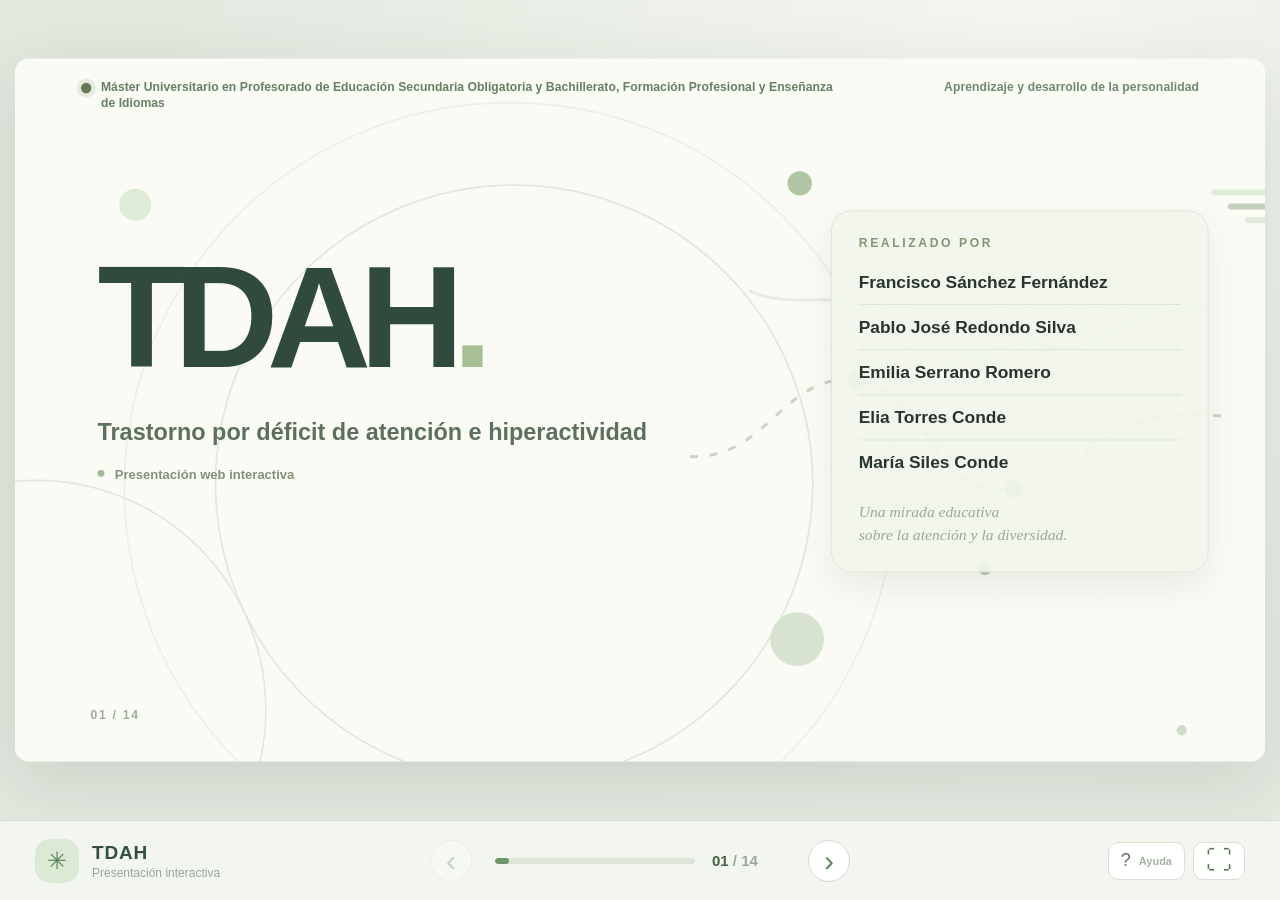
==== index.html @ 7e25ad24 "Add files via upload" ====
<!DOCTYPE html>
<html lang="es">
<head>
  <meta charset="UTF-8">
  <meta name="viewport" content="width=device-width,initial-scale=1">
  <meta name="theme-color" content="#eef1e6">
  <title>TDAH · Presentación interactiva</title>
  <link rel="stylesheet" href="style.css">
  <script defer src="script.js"></script>
  <script defer src="cerebro/brain_model_data.js"></script>
  <script defer src="cerebro/brain_texture_data.js"></script>
  <script defer src="cerebro/brain3d.js"></script>
</head>
<body>
  <main id="viewport" aria-label="Presentación interactiva sobre el TDAH">
    <div id="stage" class="stage">
      <div class="stage-grain" aria-hidden="true"></div>
      <div class="stage-topbar" aria-hidden="true">
        <span class="topbar-brand"><span class="brand-pulse" aria-hidden="true"></span><span>Máster Universitario en Profesorado de Educación Secundaria Obligatoria y Bachillerato, Formación Profesional y Enseñanza de Idiomas</span></span>
        <span class="topbar-right">Aprendizaje y desarrollo de la personalidad</span>
      </div>

      <!-- 01 — PORTADA -->
      <section class="slide cover is-active" data-title="Portada" aria-label="Diapositiva 1: portada">
        <div class="cover-design" aria-hidden="true">
          <div class="orbit orbit-a"></div><div class="orbit orbit-b"></div><div class="orbit orbit-c"></div>
          <div class="orb o1"></div><div class="orb o2"></div><div class="orb o3"></div><div class="orb o4"></div>
          <svg class="neural-path" viewBox="0 0 600 490" fill="none" xmlns="http://www.w3.org/2000/svg"><path d="M26 290C107 293 121 202 197 213C278 226 267 334 356 323C435 313 427 235 568 249" stroke="#99AA8C" stroke-width="3" stroke-dasharray="8 12"/><path d="M86 121C140 147 187 107 232 161C291 232 337 159 391 177C435 191 442 147 546 137" stroke="#D3DCCB" stroke-width="3"/><circle cx="196" cy="213" r="9" fill="#799768"/><circle cx="355" cy="323" r="9" fill="#799768"/><circle cx="390" cy="177" r="7" fill="#C4D7B5"/></svg>
        </div>
        <div class="cover-left">
          
          <div class="cover-heading"><h1>TDAH<span class="title-dot">.</span></h1></div>
          <p class="cover-lede">Trastorno por déficit de atención e hiperactividad</p>
          <span class="cover-mini-note"><span class="mini-dot"></span> Presentación web interactiva</span>
        </div>
        <aside class="author-pane">
          <p class="micro-title">REALIZADO POR</p>
          <ul class="author-list">
            <li>Francisco Sánchez Fernández</li>
            <li>Pablo José Redondo Silva</li>
            <li>Emilia Serrano Romero</li>
            <li>Elia Torres Conde</li>
            <li>María Siles Conde</li>
          </ul>
          <div class="cover-note">Una mirada educativa<br>sobre la atención y la diversidad.</div>
        </aside>
        <span class="slide-ordinal">01 / 14</span>
      </section>

      <!-- 02 — ÍNDICE -->
      <section class="slide" data-title="Índice de contenidos" aria-label="Diapositiva 2: índice">
        <div class="page-heading compact"><h2>Índice de <span class="serif-accent">contenidos</span></h2><p>Cuatro bloques del trabajo</p></div>
        <div class="agenda-list" aria-label="Índice interactivo">
          <button type="button" class="agenda-row agenda-link" data-goto-slide="3" aria-label="Ir a Definición del problema">
            <span class="agenda-no">01</span><span class="agenda-main">Definición del problema.</span><span class="agenda-mark">↗</span>
          </button>
          <button type="button" class="agenda-row agenda-link" data-goto-slide="6" aria-label="Ir a Características de los alumnos y alumnas">
            <span class="agenda-no">02</span><span class="agenda-main">Características de los alumnos/as.</span><span class="agenda-mark">↗</span>
          </button>
          <div class="agenda-row agenda-link long" role="link" tabindex="0" data-goto-slide="9" aria-label="Ir a Respuesta educativa">
            <span class="agenda-no">03</span>
            <span class="agenda-main">Respuesta educativa:
              <span class="agenda-sub-list">
                <button type="button" class="agenda-sub-link" data-goto-slide="10">3.1. Estrategias de tratamiento</button>
                <button type="button" class="agenda-sub-link" data-goto-slide="11">3.2. Principios psicopedagógicos para atender a la diversidad del alumnado</button>
              </span>
            </span><span class="agenda-mark">↗</span>
          </div>
          <button type="button" class="agenda-row agenda-link" data-goto-slide="13" aria-label="Ir a Conclusiones">
            <span class="agenda-no">04</span><span class="agenda-main">Conclusiones.</span><span class="agenda-mark">↗</span>
          </button>
        </div>
      </section>

      <!-- 03 — SECCIÓN CONCEPTO -->
      <section class="slide section-break" data-title="01 · Concepto" aria-label="Diapositiva 3: concepto">
        <div class="section-line" aria-hidden="true"></div>
        <div class="section-index">01<span>.</span></div>
        <div class="section-block"><span class="eyebrow">PRIMER BLOQUE</span><p class="section-script">Concepto:</p><h2>Definición del<br>problema</h2></div>
        <div class="section-side-word">COMPRENDER</div>
      </section>

      <!-- 04 — DEFINICIÓN -->
      <section class="slide slide-definition" data-title="¿Qué es el TDAH?" aria-label="Diapositiva 4: definición">
        <div class="eyebrow">01 / DEFINICIÓN DEL PROBLEMA</div>
        <div class="page-heading"><h2>¿Qué es el <span class="serif-accent">TDAH?</span></h2></div>
        <div class="definition-layout">
          <div class="definition-left">
            <div class="paper-card intro-card blur-target">
              <p>Es el <strong>trastorno por déficit de atención e hiperactividad.</strong> Es un trastorno del neurodesarrollo el cual posee un fuerte componente genético que interactúan con factores ambientales y neurológicos.</p>
            </div>
            <h3 class="mini-header">El TDAH afecta a diferentes dominios cognitivos como:</h3>
            <div class="domain-grid blur-target">
              <div><span class="domain-symbol">◎</span><span>Atención</span></div>
              <div><span class="domain-symbol">♡</span><span>Regulación de las emociones</span></div>
              <div><span class="domain-symbol">↯</span><span>Control de los impulsos</span></div>
              <div><span class="domain-symbol">⊞</span><span>Funciones ejecutivas</span></div>
            </div>
          </div>
          <div class="brain-panel brain-panel--3d">
            <div class="panel-title">TDAH Y EL CEREBRO <span class="panel-sup">MODELO ANATÓMICO · 3D</span></div>
            <div class="brain3d-view" id="brain3d-view" aria-label="Cerebro tridimensional interactivo. Arrastra para girar y utiliza la rueda para acercar.">
              <canvas id="brain3d-canvas" width="600" height="340" aria-label="Representación anatómica tridimensional de un cerebro humano"></canvas>
              <img id="brain3d-fallback" src="assets/slide4_img1.png" alt="Ilustración cerebral del documento original" hidden>
              <div class="brain3d-orbit-label" aria-hidden="true"><span class="orbit-marker"></span> VISTA 3D</div>
              <div class="brain3d-top-help" aria-hidden="true">↔ Girar &nbsp; · &nbsp; ⊕ Zoom</div>
              <div class="brain3d-controls">
                <button id="brain3d-spin" title="Pausar o activar el giro automático" aria-pressed="true" type="button">Ⅱ <span>PAUSAR GIRO</span></button>
                <button id="brain3d-reset" title="Volver a la vista inicial" type="button">↺ <span>CENTRAR</span></button>
              </div>
            </div>
            <div class="brain3d-info" id="brain3d-info" aria-live="polite"><span>Modelo anatómico aportado; los resaltados y redes son ilustraciones didácticas, no datos diagnósticos.</span></div>
            <div class="brain-facts brain3d-facts blur-target" role="group" aria-label="Conceptos del PDF sobre el cerebro y el TDAH">
              <button type="button" data-brain-focus="dopamina" aria-pressed="false">
                <div class="brain-fact-head"><b>01</b><i>↗</i></div>
                <span class="brain-fact-label">Menos niveles de dopamina</span>
              </button>
              <button type="button" data-brain-focus="prefrontal" aria-pressed="false">
                <div class="brain-fact-head"><b>02</b><i>↗</i></div>
                <span class="brain-fact-label">Corteza prefrontal poco desarrollada</span>
              </button>
              <button type="button" data-brain-focus="conectividad" aria-pressed="false">
                <div class="brain-fact-head"><b>03</b><i>↗</i></div>
                <span class="brain-fact-label">Baja conectividad de redes neuronales</span>
              </button>
            </div>
            
          </div>
        </div>
      </section>

      <!-- 05 — ADOLESCENCIA -->
      <section class="slide" data-title="TDAH en la adolescencia" aria-label="Diapositiva 5: adolescencia">
        <div class="eyebrow">01 / DEFINICIÓN DEL PROBLEMA</div>
        <div class="page-heading"><h2>TDAH en la <span class="serif-accent">adolescencia</span></h2></div>
        <div class="adolescence-layout">
          <div class="youth-illustration paper-card">
            <img src="assets/slide5_img1.png" alt="Ilustración del alumnado del PDF original">
            <div class="image-accent">UNA REALIDAD PRESENTE EN EL AULA</div>
          </div>
          <div class="stat-area blur-target">
            <div class="stat-row">
              <div class="stat-value">1<span>/</span>20</div>
              <p>Se estima que en Europa <strong>1 de cada 20 niños o adolescentes en edad escolar</strong> está afectado por este trastorno.</p>
            </div>
            <div class="stat-row"><div class="stat-value smaller">2–12<span>%</span></div><p>A nivel mundial se estima que su prevalencia se encuentra <strong>entre el 2% y el 12% de la población pediátrica</strong></p></div>
            <div class="stat-row"><div class="stat-value">+6<span>%</span></div><p>En España este porcentaje <strong>supera el 6% de TDAH en jóvenes.</strong></p></div>
            <div class="adolescence-bottom">
              <div class="small-paper"><strong>50%</strong><p>El 50% de personas diagnosticadas siguen pareciento altos niveles de sintomatologia en las tapas tempranas de la adultez</p></div>
              <div class="small-paper"><strong>Con la edad</strong><p>En muchos casos los sintomas disminuyen con la edad</p><p class="bold-note">Dificultades asociadas al trastorno para el resto de la vida.</p></div>
            </div>
          </div>
        </div>
      </section>

      <!-- 06 — SECCIÓN CARACTERÍSTICAS -->
      <section class="slide section-break" data-title="02 · Características" aria-label="Diapositiva 6: características del alumnado">
        <div class="section-line" aria-hidden="true"></div>
        <div class="section-index">02<span>.</span></div>
        <div class="section-block"><span class="eyebrow">SEGUNDO BLOQUE</span><p class="section-script">Comprender al alumnado:</p><h2>Características de los<br>alumnos/as</h2></div>
        <div class="section-side-word">OBSERVAR</div>
      </section>

      
      <!-- 07 — CARACTERÍSTICAS INTERACTIVAS: introducción y subtipos -->
      <section class="slide slide-characteristics-dynamic" id="slide-caracteristicas" data-title="Características" aria-label="Diapositiva 7: características del TDAH">
        <div class="eyebrow">02 / CARACTERÍSTICAS DE LOS ALUMNOS/AS</div>
        <div class="page-heading char-heading">
          <h2><span class="serif-accent">Características</span></h2>
          <aside class="char-reference-badge" aria-label="Cita y referencia bibliográfica">
            <span class="char-badge-hole" aria-hidden="true"></span>
            <div class="char-badge-content">
              <p class="char-badge-quote">«El alumnado con TDAH presenta diferentes características según el subtipo predominante.»</p>
              <div class="char-badge-footer">
                <span class="char-badge-citation">“El TDAH en la escuela” - Leonor Fernández Fernández(2021)</span>
                <a class="char-badge-study-link" href="https://books.google.com.ec/books?id=D1BIEAAAQBAJ&printsec=frontcover#v=onepage&q&f=false" target="_blank" rel="noopener noreferrer" >Consultar libro <span aria-hidden="true">↗</span></a>
              </div>
            </div>
          </aside>
        </div>
        <div class="char-stage-layout">
          <article class="char-intro paper-card">
            <h3 class="char-intro-title"><span class="char-intro-square" aria-hidden="true"></span>Introducción</h3>
            <div class="char-intro-points blur-target">
              <p><strong>• Manifestación variable</strong></p>
              <p><strong>• Síntomas principales:</strong></p>
              <p class="char-subline">1. Déficit de atención.</p>
              <p class="char-subline">2. Hiperactividad</p>
              <p class="char-subline">3. Impulsividad</p>
              <p><strong>• Predominio de síntomas</strong></p>
              <p><strong>• Subtipos:</strong></p>
              <p class="char-subline">1. Inatento</p>
              <p class="char-subline">2. Hiperactivo</p>
              <p class="char-subline">3. Impulsivo</p>
              <p><strong>• Características no excluyentes</strong></p>
            </div>
            <div class="char-button-group" role="group" aria-label="Seleccionar características predominantes">
              <button type="button" class="char-subtype-btn" data-char-panel="0" aria-pressed="false">INATENCIÓN <span>↗</span></button>
              <button type="button" class="char-subtype-btn" data-char-panel="1" aria-pressed="false">HIPERACTIVIDAD <span>↗</span></button>
              <button type="button" class="char-subtype-btn" data-char-panel="2" aria-pressed="false">IMPULSIVIDAD <span>↗</span></button>
            </div>
          </article>
          <div class="char-display paper-card" aria-live="polite">
            <figure class="char-main-picture" id="char-main-picture">
              <img src="[data-uri]" alt="Ilustración del niño sosteniendo una maraña de líneas" />
            </figure>
            <article class="char-topic-panel" data-char-content="0" hidden>
              <header class="char-topic-title"><h3>INATENCIÓN</h3><img src="[data-uri]" alt="Ilustración que acompaña a la inatención"></header>
              <ul class="char-info-list blur-target">
                <li>Dificultad para atender a los detalles de las tareas escolares y cotidianas.</li>
                <li>Errores por descuido.</li>
                <li>Dificultad para mantener la atención, especialmente en tareas monótonas o que requieren esfuerzo mental.</li>
                <li>Parecen no escuchar.</li>
                <li>Descuidados y olvidadizos</li>
                <li>Dificultad para atender a varios estímulos.</li>
              </ul>
            </article>
            <article class="char-topic-panel" data-char-content="1" hidden>
              <header class="char-topic-title"><h3>HIPERACTIVIDAD</h3></header>
              <ul class="char-info-list blur-target">
                <li>Excesiva actividad motórica.</li>
                <li>Excesiva actividad verbal.</li>
                <li>Expresión emocional de mayor intensidad.</li>
              </ul>
              <figure class="char-topic-visual">
                <img src="./assets/hiperactividad.png">
               </figure>
            </article>
            <article class="char-topic-panel" data-char-content="2" hidden>
              <header class="char-topic-title"><h3>IMPULSIVIDAD</h3></header>
              <ul class="char-info-list blur-target">
                <li>Dificultad para controlar e inhibir conductas.</li>
                <li>Dificultad en la regulación emocional.</li>
              </ul>
              <figure class="char-topic-visual">
                <img src="./assets/impulsividad.PNG" alt="Ilustración de la impulsividad">
              </figure>
            </article>
          </div>
        </div>

      </section>

      <!-- 08 — LÍNEA TEMPORAL DEL DOCUMENTO ACTUALIZADO -->
      <section class="slide slide-characteristics-timeline" data-title="Características · línea temporal" aria-label="Diapositiva 8: línea temporal de las características">
        <div class="eyebrow">02 / CARACTERÍSTICAS DE LOS ALUMNOS/AS</div>
        <div class="page-heading char-heading"><h2><span class="serif-accent">Características</span></h2></div>
        <div class="char-timeline-art" aria-label="Línea temporal con impulsividad de los 3-4 años, hiperactividad a partir de los 3 y déficit de atención alrededor de los 5-7">
          <div class="char-time-line" aria-hidden="true"></div>
          <div class="char-time-items">
            <article class="char-time-item">
              <div class="char-time-age"><span>3-4</span></div>
              <span class="char-time-dot" aria-hidden="true"></span>
              <div class="char-time-caption"><h3>IMPULSIVIDAD</h3><p>Se manifiesta entre los 3-4 años. Mejora con el tiempo.</p></div>
            </article>
            <article class="char-time-item">
              <div class="char-time-age"><span>3+</span></div>
              <span class="char-time-dot" aria-hidden="true"></span>
              <div class="char-time-caption"><h3>HIPERACTIVIDAD</h3><p>Puede identificarse a partir de los 3 años. Se atenúa con el tiempo.</p></div>
            </article>
            <article class="char-time-item">
              <div class="char-time-age"><span>5-7</span></div>
              <span class="char-time-dot" aria-hidden="true"></span>
              <div class="char-time-caption"><h3>DÉFICIT DE ATENCIÓN</h3><p>Aparece entorno a los 5-7 años. En la etapa escolar su repercusión es mayor.</p></div>
            </article>
          </div>
        </div>
        <img class="char-time-silhouettes" src="[data-uri]" alt="Ilustración original de siluetas que representan diferentes edades" />
      </section>

      <!-- 10 — SECCIÓN RESPUESTA EDUCATIVA -->
      <section class="slide section-break" data-title="03 · Respuesta educativa" aria-label="Diapositiva 10: respuesta educativa">
        <div class="section-line" aria-hidden="true"></div>
        <div class="section-index">03<span>.</span></div>
        <div class="section-block"><span class="eyebrow">TERCER BLOQUE</span><p class="section-script">Del conocimiento a la práctica:</p><h2>Respuesta<br>educativa</h2></div>
        <div class="section-side-word">ACOMPAÑAR</div>
      </section>

      <!-- 11 — ESTRATEGIAS -->
      <section class="slide" data-title="Estrategias de tratamiento" aria-label="Diapositiva 11: estrategias de tratamiento">
        <div class="eyebrow">03 / RESPUESTA EDUCATIVA</div>
        <div class="page-heading"><h2>Estrategias de <span class="serif-accent">tratamiento</span></h2></div>
        <div class="strategies-grid" id="strategies-grid">
          <button class="strategy-card" data-strategy="0"><img src="assets/slide11_img1.png" alt="Ilustración original de cerebro y signo de interrogación"><strong>Dificultad para memorizar o recordar</strong><span class="strategy-bottom">↗</span></button>
          <button class="strategy-card" data-strategy="1"><img src="assets/slide11_img4.png" alt="Ilustración original de cerebro junto a una libreta"><strong>Errores en la lectura o escritura</strong><span class="strategy-bottom">↗</span></button>
          <button class="strategy-card" data-strategy="2"><span class="strategy-clock-shell" aria-label="Reloj en tiempo real">
              <svg class="strategy-clock" viewBox="0 0 120 120" aria-hidden="true">
                <circle class="strategy-clock-face" cx="60" cy="60" r="51" />
                <circle cx="60" cy="60" r="40" fill="none" stroke="#d4e1cf" stroke-width="1" />
                <g class="strategy-clock-ticks" stroke="#718e6a" stroke-width="2.4" stroke-linecap="round">
                  <path d="M60 13V20 M60 100V107 M13 60H20 M100 60H107" />
                </g>
                <line x1="60" y1="60" x2="60" y2="35" stroke="#395641" stroke-width="5" stroke-linecap="round" />
                <line x1="60" y1="60" x2="86" y2="60" stroke="#395641" stroke-width="4" stroke-linecap="round" />
                <line class="strategy-clock-second" x1="60" y1="60" x2="60" y2="22" stroke="#b16e45" stroke-width="2.5" stroke-linecap="round" />
                <circle cx="60" cy="60" r="5" fill="#537452" />
              </svg>
              <span class="strategy-clock-digital" id="strategy-clock-display" aria-live="off">01:00</span>
              <span class="strategy-clock-extend" id="strategy-clock-extend" role="button" tabindex="0" aria-label="Añadir treinta segundos al reloj">+30 s</span>
            </span><strong>Requerimiento de más tiempo que el resto</strong><span class="strategy-bottom">↗</span></button>
          <button class="strategy-card special" data-strategy="3"><img src="assets/slide11_img2.png" alt="Ilustración original sobre distracciones"><strong>Distracción a causa de estímulos externos</strong></button>
          <button class="strategy-card" data-strategy="4"><img src="assets/slide11_img3.png" alt="Ilustración original de cerebro ante una diana"><strong>Focalización de la atención durante un periodo prolongado</strong><span class="strategy-bottom">↗</span></button>
          <button class="strategy-card" data-strategy="5"><img src="assets/slide11_img6.png" alt="Ilustración original de bandera roja"><strong>Conductas inadecuadas</strong><span class="strategy-bottom">↗</span></button>
        </div>
      </section>

      <!-- 12 — PRINCIPIOS PSICOPEDAGÓGICOS -->
      <section class="slide slide-principios" id="slide-principios" data-title="Principios psicopedagógicos" aria-label="Diapositiva 12: principios psicopedagógicos">
        
        <!-- Barra superior: eyebrow + botón de estudio científico -->
        <div class="pp-header-bar">
          <div class="eyebrow">03 / RESPUESTA EDUCATIVA</div>
          <button class="pp-study-btn" id="pp-study-btn" type="button" aria-haspopup="dialog" title="Consultar estudio científico en Ciencia Latina (2026)">
            <span class="pp-study-icon">📖</span>
            <span>Consultar estudio</span>
          </button>
        </div>

        <!-- Encabezado de la diapositiva -->
        <div class="page-heading pp-heading">
          <h2>Principios <span class="serif-accent">psicopedagógicos</span></h2>
          
        </div>

        <!-- Layout dinámico: Selector | Panel interactivo central | Fotografía -->
        <div class="pp-layout is-mode-0" id="pp-layout">

          <!-- 1. SELECTOR VERTICAL (COLUMNA IZQUIERDA) -->
          <nav class="pp-selector" aria-label="Menú de principios psicopedagógicos">
            <button class="pp-nav-btn is-active" data-pp="0" aria-pressed="true" type="button">
              <div class="pp-nav-num-wrap">
                <span class="pp-nav-num">01</span>
              </div>
              <span class="pp-nav-label">Enfoque<br>constructivista</span>
              <span class="pp-nav-arr">›</span>
            </button>
            <button class="pp-nav-btn" data-pp="1" aria-pressed="false" type="button">
              <div class="pp-nav-num-wrap">
                <span class="pp-nav-num">02</span>
              </div>
              <span class="pp-nav-label">Gamificación<br>y lo lúdico</span>
              <span class="pp-nav-arr">›</span>
            </button>
            <button class="pp-nav-btn" data-pp="2" aria-pressed="false" type="button">
              <div class="pp-nav-num-wrap">
                <span class="pp-nav-num">03</span>
              </div>
              <span class="pp-nav-label">Apoyos<br>visuales</span>
              <span class="pp-nav-arr">›</span>
            </button>
            <button class="pp-nav-btn" data-pp="3" aria-pressed="false" type="button">
              <div class="pp-nav-num-wrap">
                <span class="pp-nav-num">04</span>
              </div>
              <span class="pp-nav-label">Tríada<br>inclusiva</span>
              <span class="pp-nav-arr">›</span>
            </button>
          </nav>

          <!-- 2. ZONA CENTRAL: ANIMACIÓN E INTERACTIVIDAD -->
          <div class="pp-anim-zone">

            <!-- Panel 0 — Enfoque constructivista: SOLO LAS 2 IMÁGENES DIRECTAS -->
            <div class="pp-panel is-active" id="pp-panel-0" aria-label="Comparativa directa: escucha pasiva vs proyectos y maquetas">
              <div class="pp-panel-title">
                <span>1. El paso a un Enfoque Constructivista</span>
              </div>
              <div class="pp-two-images-grid">
                <!-- Imagen 1: Escucha pasiva -->
                <div class="pp-compare-card warning">
                  <div class="pp-compare-img-wrap">
                    <img src="assets/slide12_pasiva.jpg" alt="Alumnado en aula tradicional con escucha pasiva frente a la pizarra">
                  </div>
                  <div class="pp-compare-caption warning">
                    <div class="pp-compare-title">❌ 1. Escucha pasiva (Aula tradicional)</div>
                    <div class="pp-compare-desc">Alumnado desconectado, sobrecarga de memoria de trabajo y fatiga ejecutiva sin manipulación.</div>
                  </div>
                </div>
                <!-- Imagen 2: Proyectos y maquetas -->
                <div class="pp-compare-card success">
                  <div class="pp-compare-img-wrap">
                    <img src="assets/slide12_constructivista.jpg" alt="Alumnado en aula constructivista construyendo proyectos y maquetas activas">
                  </div>
                  <div class="pp-compare-caption success">
                    <div class="pp-compare-title">✨ 2. Proyectos y maquetas (Aula constructivista)</div>
                    <div class="pp-compare-desc">Aprendizaje activo mediante maquetas tangibles: 100% de foco sostenido y canalización motora positiva.</div>
                  </div>
                </div>
              </div>
            </div><!-- /pp-panel-0 -->

            <!-- Panel 1 — Gamificación y lo lúdico (solo lo del medio) -->
            <div class="pp-panel" id="pp-panel-1" aria-label="Demostración de gamificación educativa">
              <div class="pp-panel-title">
                <span>2. La Gamificación y lo Lúdico como Motor</span>
            
              </div>
              <div class="pp-anim-stage pp-game-stage-clean" id="pp-game-stage">
                <div class="pp-game-ui">
                  <div class="pp-game-mission">
                    <span class="pp-game-badge">MISIÓN EDUCATIVA</span>
                    <span class="pp-game-mission-text">Desafío cooperativo de autorregulación y foco</span>
                  </div>
                  <div class="pp-game-retos">
                    <div class="pp-reto" id="reto-0">
                      <span class="pp-reto-icon" id="reto-icon-0">○</span>
                      <span class="pp-reto-label"><span>📖</span> Lectura activa por parejas</span>
                      <span class="pp-reto-xp">+20 XP</span>
                    </div>
                    <div class="pp-reto" id="reto-1">
                      <span class="pp-reto-icon" id="reto-icon-1">○</span>
                      <span class="pp-reto-label"><span>💬</span> Debate y contrastación en equipo</span>
                      <span class="pp-reto-xp">+30 XP</span>
                    </div>
                    <div class="pp-reto" id="reto-2">
                      <span class="pp-reto-icon" id="reto-icon-2">○</span>
                      <span class="pp-reto-label"><span>💡</span> Resolución creativa del caso</span>
                      <span class="pp-reto-xp">+50 XP</span>
                    </div>
                  </div>
                  <div class="pp-game-progress-wrap">
                    <div class="pp-game-progress-label">
                      <span>Nivel alcanzado: <b id="pp-game-level">1</b></span>
                      <span id="pp-game-xp-label">0 / 100 XP</span>
                    </div>
                    <div class="pp-game-bar-track">
                      <div class="pp-game-bar-fill" id="pp-game-bar" style="width:0%"></div>
                    </div>
                  </div>
                  <div class="pp-game-reward" id="pp-game-reward" style="display:none">
                    <span>🏆</span> <span id="pp-reward-text">¡Reto completado!</span>
                  </div>
                </div>
              </div>
              <div class="pp-panel-controls">
                <button class="pp-ctrl-btn" id="btn-game-advance" type="button">▶ Superar reto</button>
                <button class="pp-ctrl-btn secondary" id="btn-game-reset" type="button">↺ Reiniciar misión</button>
              </div>
            </div><!-- /pp-panel-1 -->

            <!-- Panel 2 — Apoyos visuales (solo lo del medio, sin botón de ver original) -->
            <div class="pp-panel" id="pp-panel-2" aria-label="Transformación de instrucción extensa en pasos visuales">
              <div class="pp-panel-title">
                <span>3. Implantación de Apoyos Visuales</span>
              
              </div>
              <div class="pp-anim-stage pp-visual-stage-clean" id="pp-visual-stage">
                <div class="pp-visual-ui" id="pp-visual-ui">
                  <!-- Estado original: texto denso -->
                  <div class="pp-visual-before" id="pp-vis-before">
                    <div class="pp-visual-badge warning">⚠️ Antes · Instrucción en bloque no estructurada</div>
                    <div class="pp-vis-text-box">
                      <p class="pp-vis-text">«Lee con calma todo el enunciado de la actividad, identifica y subraya las ideas principales y los datos relevantes, luego resuelve la tarea redactando tus conclusiones con claridad y finalmente revisa el resultado antes de entregarlo.»</p>
                      <div class="pp-vis-footnote">Para el alumnado con TDAH, esta instrucción en bloque satura la memoria de trabajo y provoca desorientación y abandono.</div>
                    </div>
                  </div>
                  <!-- Estado transformado: pasos visuales -->
                  <div class="pp-visual-after" id="pp-vis-after" style="display:none">
                    <div class="pp-visual-badge success">✨ Después · Secuenciación estructurada con pictogramas</div>
                    <div class="pp-vis-steps">
                      <div class="pp-vis-step">
                        <span class="pp-vis-num">01</span>
                        <span class="pp-vis-step-icon">📖</span>
                        <div class="pp-vis-step-body">
                          <span class="pp-vis-step-title">Leer la actividad</span>
                          <span class="pp-vis-step-sub">Lectura guiada del enunciado</span>
                        </div>
                      </div>
                      <div class="pp-vis-step">
                        <span class="pp-vis-num">02</span>
                        <span class="pp-vis-step-icon">🖍️</span>
                        <div class="pp-vis-step-body">
                          <span class="pp-vis-step-title">Identificar ideas principales</span>
                          <span class="pp-vis-step-sub">Subrayado y selección de datos clave</span>
                        </div>
                      </div>
                      <div class="pp-vis-step">
                        <span class="pp-vis-num">03</span>
                        <span class="pp-vis-step-icon">🧩</span>
                        <div class="pp-vis-step-body">
                          <span class="pp-vis-step-title">Resolver la tarea</span>
                          <span class="pp-vis-step-sub">Desarrollo práctico paso a paso</span>
                        </div>
                      </div>
                      <div class="pp-vis-step">
                        <span class="pp-vis-num">04</span>
                        <span class="pp-vis-step-icon">🔍</span>
                        <div class="pp-vis-step-body">
                          <span class="pp-vis-step-title">Revisar el resultado</span>
                          <span class="pp-vis-step-sub">Autocomprobación final y entrega</span>
                        </div>
                      </div>
                    </div>
                  </div>
                </div>
              </div>
              <div class="pp-panel-controls">
                <button class="pp-ctrl-btn" id="btn-vis-toggle" type="button">↔ Transformar a visual</button>
              </div>
            </div><!-- /pp-panel-2 -->

            <!-- Panel 3 — Tríada inclusiva (solo la animación, sin botones) -->
            <div class="pp-panel" id="pp-panel-3" aria-label="Diagrama interactivo de la tríada inclusiva">
              <div class="pp-panel-title">
                <span>4. La «Tríada» Inclusiva — Enfoque Sistémico</span>
              
              </div>
              <div class="pp-anim-stage pp-triad-stage-clean" id="pp-triad-stage">
                <svg id="pp-triad-svg" viewBox="0 0 460 304" xmlns="http://www.w3.org/2000/svg" role="img" aria-label="Triángulo sistémico entre Alumnado, Familia y Centro">
                  <!-- Líneas animadas de sinergia continua -->
                  <line id="tri-line-ab" x1="230" y1="52" x2="95" y2="205" stroke="#6a9b6e" stroke-width="3" stroke-dasharray="8 6"/>
                  <line id="tri-line-bc" x1="95" y1="205" x2="365" y2="205" stroke="#6a9b6e" stroke-width="3" stroke-dasharray="8 6"/>
                  <line id="tri-line-ca" x1="365" y1="205" x2="230" y2="52" stroke="#6a9b6e" stroke-width="3" stroke-dasharray="8 6"/>

                  <!-- Núcleo central de coordinación -->
                  <circle cx="230" cy="154" r="26" fill="#eaf4e6" stroke="#7aa876" stroke-width="2.5"/>
                  <text x="230" y="162" text-anchor="middle" font-size="22">💚</text>
                  <text x="230" y="192" text-anchor="middle" font-size="13" font-weight="900" fill="#2d4e35">SINERGIA SISTÉMICA</text>

                  <!-- Nodo 0: Alumnado -->
                  <g id="tri-node-0" class="tri-node active" data-triad="0">
                    <circle cx="230" cy="52" r="40" fill="#c8e0bc" stroke="#2d4e35" stroke-width="3.5"/>
                    <text x="230" y="64" text-anchor="middle" font-size="36">🧑‍🎓</text>
                    <rect x="155" y="98" width="150" height="26" rx="7" fill="#ffffff" stroke="#9bbd90" stroke-width="1.8"/>
                    <text x="230" y="116" text-anchor="middle" font-size="13.5" font-weight="900" fill="#2d4e35">ALUMNADO</text>
                  </g>

                  <!-- Nodo 1: Familia -->
                  <g id="tri-node-1" class="tri-node" data-triad="1">
                    <circle cx="95" cy="205" r="40" fill="#ddecd6" stroke="#7aa876" stroke-width="2.5"/>
                    <text x="95" y="217" text-anchor="middle" font-size="36">👨‍👩‍👧</text>
                    <rect x="35" y="252" width="120" height="26" rx="7" fill="#ffffff" stroke="#9bbd90" stroke-width="1.8"/>
                    <text x="95" y="270" text-anchor="middle" font-size="13.5" font-weight="900" fill="#2d4e35">FAMILIA</text>
                  </g>

                  <!-- Nodo 2: Centro -->
                  <g id="tri-node-2" class="tri-node" data-triad="2">
                    <circle cx="365" cy="205" r="40" fill="#ddecd6" stroke="#7aa876" stroke-width="2.5"/>
                    <text x="365" y="217" text-anchor="middle" font-size="36">🏫</text>
                    <rect x="280" y="252" width="170" height="26" rx="7" fill="#ffffff" stroke="#9bbd90" stroke-width="1.8"/>
                    <text x="365" y="270" text-anchor="middle" font-size="13.5" font-weight="900" fill="#2d4e35">CENTRO EDUCATIVO</text>
                  </g>
                </svg>
              </div>
            </div><!-- /pp-panel-3 -->

          </div><!-- /pp-anim-zone -->

          <!-- 3. ZONA DERECHA: FOTOGRAFÍA (PARA 02, 03, 04) -->
          <div class="pp-photo-zone" id="pp-photo-zone">
            <div class="pp-photo-card">
              <!-- Foto 02: Gamificación (Juegos de mesa educativos) -->
              <div class="pp-photo-wrap" id="photo-wrap-1">
                <img src="assets/slide12_gamificacion.jpg" alt="Alumnado participando en dinámicas lúdicas y juegos de mesa educativos">
              </div>
              <!-- Foto 03: Apoyos visuales (Guías visuales y pictogramas en el pupitre) -->
              <div class="pp-photo-wrap" id="photo-wrap-2">
                <img src="assets/slide12_apoyos_visuales.jpg" alt="Alumnado utilizando organizadores visuales y pictogramas en su pupitre">
              </div>
              <!-- Foto 04: tríada educativa, una sola imagen sin duplicados -->
              <div class="pp-photo-wrap pp-photo-contain" id="photo-wrap-3">
                <img class="pp-photo-fg" src="assets/slide12_triada.jpg" alt="Reunión de coordinación entre el profesorado y la familia">
              </div>
            </div>
          </div>

        </div><!-- /pp-layout -->

        <!-- 4. MODAL: REFERENCIA AL ESTUDIO CIENTÍFICO (CIENCIA LATINA 2026) -->
        <div class="pp-modal-overlay" id="pp-modal" role="dialog" aria-modal="true" aria-labelledby="pp-modal-title" hidden>
          <div class="pp-modal-box">
            <button class="pp-modal-close" id="pp-modal-close" aria-label="Cerrar ventana modal" type="button">×</button>
            <div class="pp-modal-inner">
              <div class="pp-modal-cover">
                <img src="assets/ciencia_latina_cover.png" alt="Portada de Ciencia Latina Revista Científica Multidisciplinar, Volumen 10 Número 1 (2026)">
              </div>
              <div class="pp-modal-info">
                <div class="pp-modal-eyebrow">REFERENCIA BIBLIOGRÁFICA CIENTÍFICA</div>
                <h2 class="pp-modal-title" id="pp-modal-title">Estrategias Pedagógicas Inclusivas en Estudiantes con TDAH</h2>
                <div class="pp-modal-authors">
                  <div class="pp-modal-author"><span class="pp-author-dot"></span>Fabiola Alexandra Ordóñez Montero</div>
                  <div class="pp-modal-author"><span class="pp-author-dot"></span>Katherine Del Cisne Ayala Camacho</div>
                  <div class="pp-modal-affil">Universidad Nacional de Loja</div>
                </div>
                <div class="pp-modal-meta">
                  <div class="pp-modal-meta-row"><span class="pp-meta-label">Revista</span><span>Ciencia Latina Revista Científica Multidisciplinar</span></div>
                  <div class="pp-modal-meta-row"><span class="pp-meta-label">Publicación</span><span>Volumen 10 · Número 1 (2026)</span></div>
                  <div class="pp-modal-meta-row"><span class="pp-meta-label">Páginas</span><span>2509–2523</span></div>
                  <div class="pp-modal-meta-row"><span class="pp-meta-label">Sección</span><span>Ciencias de la Educación</span></div>
                </div>
                <div class="pp-modal-doi">
                  <span class="pp-meta-label">DOI</span>
                  <code>https://doi.org/10.37811/cl_rcm.v10i1.22405</code>
                </div>
                <a class="pp-modal-doi-btn" href="https://doi.org/10.37811/cl_rcm.v10i1.22405" target="_blank" rel="noopener noreferrer">
                  <span>Acceder al artículo (DOI)</span> <span class="pp-btn-arrow">↗</span>
                </a>
                <p class="pp-modal-disclaimer">Las estrategias recogidas en esta diapositiva se fundamentan en los resultados y metodología del estudio referenciado. No se atribuyen al artículo conclusiones no reflejadas en su texto original.</p>
              </div>
            </div>
          </div>
        </div>

      </section>

      <!-- 13 — SECCIÓN CONCLUSIONES -->
      <section class="slide section-break" data-title="04 · Conclusiones" aria-label="Diapositiva 13: conclusiones">
        <div class="section-line" aria-hidden="true"></div>
        <div class="section-index">04<span>.</span></div>
        <div class="section-block"><span class="eyebrow">CUARTO BLOQUE</span><p class="section-script">Para terminar:</p><h2>Conclusiones</h2></div>
        <div class="section-side-word">REFLEXIONAR</div>
      </section>

      <!-- 14 — CONCLUSIONES -->
      <section class="slide" data-title="Conclusiones" aria-label="Diapositiva 14: conclusiones">
        <div class="eyebrow">04 / CONCLUSIONES</div>
        <div class="page-heading"><h2><span class="serif-accent">Conclusiones</span></h2><p>Tres ideas esenciales</p></div>
        <div class="conclusions-grid blur-target">
          <article class="conclusion-card"><div class="conclusion-visual"><svg viewBox="0 0 260 150" role="img" aria-label="Diversidad de estudiantes y atención a cada necesidad">
  <circle cx="130" cy="72" r="62" fill="#edf3e7" />
  <path d="M60 126 Q60 105 85 102 L106 102 Q126 108 126 126" fill="#aac7a5"/>
  <path d="M137 126 Q137 102 160 100 L178 100 Q198 105 201 126" fill="#a8b8ce"/>
  <circle cx="96" cy="78" r="20" fill="#ddac8b"/><circle cx="169" cy="75" r="20" fill="#ce9879"/>
  <path d="M78 76 Q78 49 96 51 Q116 52 115 77 Q104 69 95 63 Q88 73 78 76" fill="#514e44"/>
  <path d="M150 68 Q150 47 169 48 Q192 47 189 77 L182 70 L173 58 L161 68Z" fill="#74614e"/>
  <circle cx="52" cy="48" r="18" fill="#e5eedc" stroke="#7fa06e" stroke-width="2"/>
  <path d="M46 48h12m-6-6v12" stroke="#668856" stroke-width="3" stroke-linecap="round"/>
  <circle cx="213" cy="39" r="14" fill="#f7efe4" stroke="#d2b488" stroke-width="2"/>
  <path d="M208 39l4 4 8-9" stroke="#a47e4c" stroke-width="2.5" fill="none" stroke-linecap="round"/>
</svg></div><h3>Atención individualizada</h3><p>Cada alumno con TDAH tiene necesidades diferentes.</p></article>
          <article class="conclusion-card"><div class="conclusion-visual"><svg viewBox="0 0 260 150" role="img" aria-label="Dos personas dialogando y un corazón">
  <ellipse cx="131" cy="126" rx="96" ry="15" fill="#e9efe4"/>
  <path d="M62 122 Q65 95 92 96 Q118 96 121 123" fill="#8fab9b"/><path d="M139 123 Q141 95 171 95 Q197 96 202 123" fill="#b7c6a9"/>
  <circle cx="91" cy="72" r="23" fill="#dbac8f"/><circle cx="171" cy="70" r="23" fill="#d6ab8c"/>
  <path d="M69 68 Q67 42 92 44 Q117 43 113 74 Q98 58 83 60Z" fill="#62524b"/>
  <path d="M150 68 Q145 43 170 44 Q195 43 195 71 Q187 58 173 55Z" fill="#725e46"/>
  <path d="M111 34 C111 22 124 17 131 29 C140 17 153 22 153 34 C153 45 131 60 131 60 C131 60 111 45 111 34Z" fill="#d98c8c"/>
  <path d="M112 78 Q130 89 150 78" fill="none" stroke="#6a8c6e" stroke-width="3" stroke-dasharray="4 5"/>
</svg></div><h3>Comprensión y empatía</h3><p>No confundir sus dificultades con desinterés o mala conducta.</p></article>
          <article class="conclusion-card"><div class="conclusion-visual"><svg viewBox="0 0 260 150" role="img" aria-label="Familia, centro educativo y profesorado trabajando en red">
  <path d="M130 32 L65 112 L200 112Z" fill="none" stroke="#a2bb99" stroke-width="5" stroke-linejoin="round"/>
  <circle cx="130" cy="32" r="25" fill="#e5f1df" stroke="#7a9e77" stroke-width="2"/>
  <path d="M118 40v-15l12-9 12 9v15 M123 40v-11h14v11" stroke="#507456" stroke-width="2.4" fill="none" stroke-linejoin="round"/>
  <circle cx="65" cy="112" r="25" fill="#f2eadf" stroke="#c0a47d" stroke-width="2"/>
  <circle cx="59" cy="105" r="5" fill="#8c735e"/><circle cx="73" cy="105" r="5" fill="#8c735e"/>
  <path d="M48 119q3-13 11-11m0 0q9-2 13 11m0 0q4-10 13-10" stroke="#8c735e" stroke-width="2" fill="none"/>
  <circle cx="200" cy="112" r="25" fill="#e7edf6" stroke="#91a5bb" stroke-width="2"/>
  <path d="M186 103l14-8 14 8-14 8Z M191 110v11h18v-11" stroke="#5a778e" stroke-width="2.3" fill="none" stroke-linejoin="round"/>
  <circle cx="130" cy="86" r="10" fill="#8da981"/>
</svg></div><h3>Trabajo coordinado</h3><p>Colaboración entre docentes, orientación y familias.</p></article>
        </div>
        <div class="conclusion-end"><span class="tiny-star">✳</span><span>EDUCAR DESDE LA COMPRENSIÓN</span><span class="tiny-star">✳</span></div>
      </section>

      <!-- 15 — AGRADECIMIENTOS -->
      <section class="slide thanks" data-title="Muchas gracias" aria-label="Diapositiva 15: gracias">
        <div class="thanks-ellipse" aria-hidden="true"></div><div class="thanks-dot td1" aria-hidden="true"></div><div class="thanks-dot td2" aria-hidden="true"></div>
        <div class="thanks-inner"><span class="eyebrow">FIN DE LA PRESENTACIÓN</span><p>Muchas</p><h2>GRACIAS<span>.</span></h2><div class="thanks-rule"></div></div>
      </section>

      <div class="slide-corner" aria-hidden="true"><span></span><span></span><span></span></div>
    </div>
  </main>

  <nav class="controls" aria-label="Controles de presentación">
    <div class="control-brand"><span class="control-bubble">✳</span><span><strong>TDAH</strong><small>Presentación interactiva</small></span></div>
    <div class="control-nav">
      <button type="button" id="prev" class="nav-arrow" aria-label="Diapositiva anterior" title="Anterior (←)">‹</button>
      <div class="progress-area"><div class="progress-track"><div id="progress-fill" class="progress-fill"></div></div><span id="slide-count" class="slide-count">01 <span>/ 14</span></span></div>
      <button type="button" id="next" class="nav-arrow" aria-label="Diapositiva siguiente" title="Siguiente (→)">›</button>
    </div>
    <div class="control-actions">
      <button id="help-btn" class="control-small" title="Ayuda (?)" aria-label="Ver atajos de teclado">? <span>Ayuda</span></button>
      <button id="fullscreen-btn" class="control-small expand" title="Pantalla completa (F)" aria-label="Pantalla completa">⛶</button>
    </div>
  </nav>

  <!-- Recursos opcionales del presentador: mosca, desenfoque y sonido. -->
  <div id="fly-layer" class="fly-layer" aria-hidden="true"><img id="fly-gif" src="assets/mosca.gif" alt=""></div>
  <div id="sound-indicator" class="sound-indicator" role="status" aria-live="polite">◉ &nbsp; Distracción auditiva</div>
  <div id="toast" class="toast" role="status" aria-live="polite"></div>

  <div id="overlay" class="overlay" hidden>
    <div class="overlay-backdrop" data-close-overlay></div>
    <div class="overlay-dialog" role="dialog" aria-modal="true" aria-labelledby="overlay-title"><button id="close-overlay" class="overlay-close" aria-label="Cerrar">×</button><div id="overlay-content"></div></div>
  </div>
</body>
</html>
---- style.css ----
:root{--ivory:#fbfbf6;--paper:#fff;--canvas:#e8ece3;--olive:#647957;--forest:#304b3e;--sage:#a8b89c;--muted:#758175;--beige:#f0f1e9;--line:#d8dfd2;--ink:#27352d;--shadow:0 22px 80px rgba(32,51,39,.12)}
*{box-sizing:border-box}html,body{margin:0;width:100%;height:100%;overflow:hidden}body{font-family:'Segoe UI',Arial,Helvetica,sans-serif;background:radial-gradient(circle at 80% 0%,#f4f6ef,#e2e9df 64%);color:var(--ink);-webkit-font-smoothing:antialiased}button{font:inherit}button:focus-visible{outline:3px solid #84a66b;outline-offset:3px}#viewport{height:calc(100vh - 80px);width:100vw;position:relative;overflow:hidden}.stage{position:absolute;top:50%;left:50%;width:1440px;height:810px;transform:translate(-50%,-50%) scale(var(--stage-scale,1));transform-origin:center center;background:var(--ivory);overflow:hidden;border-radius:16px;box-shadow:var(--shadow);isolation:isolate}.stage-grain{position:absolute;inset:0;pointer-events:none;z-index:4;background-image:radial-gradient(#536c5117 .55px,transparent .55px);background-size:10px 10px;opacity:.19}.stage-topbar{position:absolute;top:38px;left:76px;right:76px;display:flex;justify-content:space-between;align-items:center;z-index:40;color:#6d806b;font-size:14px;font-weight:700;letter-spacing:2.2px}.topbar-brand{display:flex;gap:12px;align-items:center}.brand-pulse{height:12px;width:12px;background:var(--olive);border-radius:50%;box-shadow:0 0 0 5px #bac9af55}.muted{opacity:.35}.topbar-right{display:flex;align-items:center;gap:20px;font-size:12px;color:#8e9d8d}.tiny-star{color:#859b73;font-size:24px}.slide{position:absolute;inset:0;z-index:2;padding:116px 86px 70px;opacity:0;visibility:hidden;transform:translateY(35px) scale(.986);transition:opacity .55s cubic-bezier(.2,.7,.3,1),transform .55s cubic-bezier(.2,.7,.3,1),visibility .55s;pointer-events:none}.slide.is-active{opacity:1;visibility:visible;transform:translateY(0) scale(1);pointer-events:auto;z-index:3}.slide:before{content:"";position:absolute;inset:auto -120px -260px auto;width:520px;height:520px;border:2px solid #e5e9de;border-radius:50%;pointer-events:none;z-index:-1}.slide:after{content:"";position:absolute;right:90px;bottom:30px;width:12px;height:12px;border-radius:50%;background:#d0dbca;z-index:-1}.slide-ordinal{position:absolute;bottom:46px;left:87px;font-size:14px;letter-spacing:2px;font-weight:700;color:#9cae98}.slide-corner{position:absolute;top:100px;right:0;width:62px;height:140px;pointer-events:none;display:flex;flex-direction:column;gap:9px;justify-content:center;z-index:1}.slide-corner span{height:7px;background:#dfebd8;border-radius:5px 0 0 5px}.slide-corner span:nth-child(2){width:43px;margin-left:auto;background:#c3d1bd}.slide-corner span:nth-child(3){width:23px;margin-left:auto}.eyebrow{font-size:14px;letter-spacing:2.5px;font-weight:800;color:var(--olive);text-transform:uppercase}.eyebrow-line{width:29px;height:2px;background:var(--olive);display:inline-block;vertical-align:middle;margin-right:10px}.page-heading{display:flex;align-items:baseline;justify-content:space-between;border-bottom:1px solid var(--line);padding-bottom:20px;margin:12px 0 32px}.page-heading h2{font-size:56px;line-height:1.12;font-weight:740;letter-spacing:-2.5px;margin:0;color:#263c30}.page-heading>p{font-size:17px;color:#8c9988;max-width:330px;text-align:right}.serif-accent,.section-script{font-family:Georgia,'Times New Roman',serif;font-weight:400;font-style:italic;color:var(--olive)}.page-heading.compact{margin-bottom:33px}.paper-card{background:var(--paper);border:1px solid var(--line);border-radius:20px;box-shadow:0 15px 38px rgba(51,79,56,.05)}
/* Portada */
.cover{padding:0}.cover:before{display:none}.cover-left{position:absolute;left:108px;top:200px;width:760px;z-index:5}.cover-heading{margin-top:39px;line-height:1}.cover-subtitle{font-family:Georgia,serif;font-size:58px;font-style:italic;color:var(--olive)}.cover h1{font-size:182px;font-weight:850;letter-spacing:-13px;margin:8px 0 0;color:var(--forest);line-height:1}.title-dot{color:#a8bf95}.cover-lede{font-size:27px;font-weight:550;color:#5d705e;margin:34px 0 22px;max-width:640px}.cover-mini-note{display:inline-flex;align-items:center;gap:12px;color:#82917a;font-size:15px;font-weight:650}.mini-dot{width:8px;height:8px;border-radius:50%;background:#a1b995}.author-pane{position:absolute;top:195px;right:82px;width:350px;padding:32px 33px;border-radius:24px;z-index:6;background:#f2f6eced;box-shadow:0 16px 40px #49604b1c;border:1px solid #d9e4d5}.micro-title{font-size:12px;letter-spacing:3px;font-weight:800;color:#809674;margin:0 0 20px}.author-list{list-style:none;padding:0;margin:0}.author-list li{padding:13px 0;border-bottom:1px solid #dbe5d5;font-size:16px;font-weight:600;line-height:1.28}.author-list li:last-child{border-bottom:0}.cover-note{color:#9caa94;font-family:Georgia,serif;font-style:italic;font-size:19px;line-height:1.5;margin-top:25px}.cover-design{position:absolute;inset:0;pointer-events:none}.orbit{position:absolute;border-radius:50%;border:2px solid #e0e9da}.orbit-a{width:690px;height:690px;left:230px;top:145px}.orbit-b{width:890px;height:890px;left:125px;top:50px;border-color:#ecf1e6}.orbit-c{width:530px;height:530px;left:-240px;top:485px}.neural-path{position:absolute;right:12px;top:130px;width:680px;opacity:.48;animation:drift 8s ease-in-out infinite alternate}.orb{position:absolute;border-radius:50%;background:#afc5a5;animation:float 6s ease-in-out infinite alternate}.o1{width:28px;height:28px;top:130px;left:890px}.o2{width:62px;height:62px;top:638px;left:870px;background:#d7e2d1}.o3{width:15px;height:15px;top:580px;left:1110px}.o4{width:37px;height:37px;top:150px;left:120px;background:#e0ead8}.cover .slide-ordinal{z-index:7}
/* Agenda */
.agenda-list{display:flex;flex-direction:column;gap:10px;max-width:1240px}.agenda-row{background:#fff;border:1px solid #dce5d8;border-radius:19px;display:grid;grid-template-columns:110px 1fr 44px;align-items:center;padding:21px 32px;min-height:100px;transition:transform .25s,background .25s}.agenda-row:hover{transform:translateX(10px);background:#f5f8f1}.agenda-row.long{min-height:178px}.agenda-no{font-size:29px;letter-spacing:-1px;font-weight:760;color:#8ca47d}.agenda-main{font-size:26px;font-weight:650}.agenda-main small{display:block;font-size:18px;font-weight:430;color:#70816c;line-height:1.7;margin-top:8px}.agenda-mark{font-size:29px;color:#a3b79a}.round-sticker{position:absolute;bottom:18px;right:64px;width:57px;height:57px;border-radius:50%;display:grid;place-items:center;background:#c9d9bf;color:var(--forest);font-size:27px}
/* Section breaks */
.section-break{display:flex;align-items:center;padding:145px 130px;background:linear-gradient(110deg,#fafbf5 55%,#f0f3e9)}.section-break:before{width:820px;height:820px;right:-480px;bottom:-430px;border:65px solid #e2e9db}.section-index{font-size:216px;line-height:1;letter-spacing:-15px;font-weight:780;color:#b3c6a7;flex-shrink:0;margin-right:95px}.section-index span{color:#63805b}.section-line{width:129px;height:3px;background:#aabd9b;position:absolute;top:380px;left:0}.section-block{position:relative;z-index:2;max-width:800px}.section-script{font-size:44px;margin:20px 0 8px}.section-block h2{font-size:79px;line-height:1.13;letter-spacing:-3.5px;margin:0;color:var(--forest)}.section-side-word{position:absolute;right:36px;top:380px;bottom:auto;writing-mode:vertical-rl;transform:rotate(180deg);letter-spacing:5px;color:#b1bdae;font-size:17px;font-weight:800}
/* Definition */
.definition-layout{display:grid;grid-template-columns:1.2fr .88fr;gap:32px;height:526px}.definition-left{display:flex;flex-direction:column;gap:24px}.intro-card{padding:29px 33px;background:#f3f7ef}.intro-card p{font-size:22px;line-height:1.46;margin:0;color:#425849}.intro-card strong{color:#243d30}.mini-header{font-size:22px;line-height:1.4;margin:0;color:#43594a}.domain-grid{display:grid;grid-template-columns:1fr 1fr;gap:14px}.domain-grid>div{background:#fff;border:1px solid #e2e8df;border-radius:14px;min-height:90px;display:flex;align-items:center;gap:16px;padding:19px;font-size:18px;font-weight:650;color:#435847}.domain-symbol{height:42px;width:42px;display:grid;place-items:center;border-radius:12px;background:#e5efdd;color:#647d56;font-size:25px;flex-shrink:0}.brain-panel{background:#dae5d3;border-radius:24px;padding:20px 30px 22px;display:flex;align-items:center;flex-direction:column;position:relative}.panel-title{letter-spacing:2px;font-size:14px;font-weight:850;color:#455d49;align-self:stretch}.panel-sup{float:right;font-size:18px}.brain-image{width:100%;height:265px;object-fit:contain;mix-blend-mode:multiply;margin:8px auto 4px}.brain-facts{width:100%;display:grid;gap:8px}.brain-facts span{padding:11px 16px;background:#ffffff95;border:1px solid #c4d4bd;border-radius:9px;color:#3e5645;font-size:15.5px;font-weight:620}
/* Adolescence */
.adolescence-layout{display:grid;grid-template-columns:370px 1fr;gap:28px;height:523px}.youth-illustration{display:flex;flex-direction:column;justify-content:center;overflow:hidden;background:#e3eadb}.youth-illustration img{width:100%;height:370px;object-fit:contain;mix-blend-mode:multiply}.image-accent{background:#d0dfc7;color:#54704c;letter-spacing:1.6px;font-weight:820;font-size:11px;text-align:center;padding:24px 10px}.stat-area{display:flex;flex-direction:column;gap:10px}.stat-row{display:grid;grid-template-columns:180px 1fr;align-items:center;gap:23px;background:#fff;border:1px solid #e1e7de;border-radius:15px;padding:13px 25px;min-height:100px}.stat-value{font-weight:820;font-size:62px;letter-spacing:-4px;color:#607c52;line-height:1}.stat-value.smaller{font-size:50px}.stat-value span{font-weight:500;color:#a7bb98}.stat-row p{font-size:16.5px;line-height:1.48;margin:0;color:#4c5d50}.stat-row strong{color:#2d4535}.adolescence-bottom{display:grid;grid-template-columns:1fr 1fr;gap:10px}.small-paper{border-radius:15px;background:#eef3e9;border:1px solid #d4e1ce;padding:16px 21px}.small-paper>strong{display:block;color:#57764e;font-size:21px;margin-bottom:6px}.small-paper p{color:#506050;font-size:15px;line-height:1.35;margin:0}.small-paper .bold-note{margin-top:8px;font-weight:750;color:#354a38}
/* Methods */
.methods-grid{display:grid;grid-template-columns:1fr 1fr;gap:27px}.method-card{min-height:440px;padding:35px 44px;background:#fff;border:1px solid #dbe4d8;border-radius:25px;position:relative;overflow:hidden;transition:transform .3s,box-shadow .3s}.method-card:hover{transform:translateY(-7px);box-shadow:0 16px 42px #4161431a}.method-card:after{content:"";position:absolute;width:230px;height:230px;border-radius:50%;right:-100px;top:-105px;background:#e8eee4}.method-index{letter-spacing:2px;font-size:12px;font-weight:800;color:#7c9276}.method-glyph{display:grid;place-items:center;width:72px;height:72px;background:#e5efdf;color:#68875e;font-size:44px;border-radius:22px;margin:30px 0}.method-card h3{font-size:28px;margin:0 0 18px;color:#324e3e}.method-card p{font-size:18px;line-height:1.56;color:#657664;margin:0;max-width:530px}.source-hint{font-size:13px;letter-spacing:.3px;color:#9caa98;margin:16px 0 0}
/* Timeline */
.timeline-track{height:238px;display:flex;position:relative;justify-content:space-between;align-items:center;padding:10px 15px}.timeline-track:before{content:"";height:3px;background:#c3d2ba;position:absolute;left:82px;right:82px;top:105px}.timeline-node{width:192px;height:190px;display:flex;flex-direction:column;gap:28px;align-items:center;justify-content:flex-start;padding:27px 8px 0;border:0;background:transparent;position:relative;cursor:pointer;font-size:17px;letter-spacing:1.1px;color:#748570;font-weight:760}.timeline-node:before{content:"";position:absolute;top:102px;width:10px;height:10px;border-radius:50%;background:#a3ba99;z-index:2}.timeline-icon{height:74px;width:74px;border-radius:50%;background:#fff;border:2px solid #d3dfcd;color:#72916b;display:grid;place-items:center;font-size:33px;transition:transform .25s,background .25s}.timeline-node.selected .timeline-icon,.timeline-node:hover .timeline-icon{background:#78976c;color:#fff;border-color:#78976c;transform:scale(1.13)}.timeline-node.selected{color:#2c4b39}.timeline-detail{display:grid;grid-template-columns:180px 1fr 70px;align-items:center;min-height:238px;gap:38px;padding:27px 40px;background:#f3f7ef}.timeline-detail-no{font-size:121px;letter-spacing:-9px;color:#bccdb2;font-weight:800}.detail-eyebrow{font-size:12px;color:#829777;letter-spacing:2px;font-weight:830}.timeline-detail h3{margin:5px 0 13px;font-size:32px;color:#2c4838}.timeline-detail p{font-size:18px;line-height:1.62;max-width:740px;margin:0;color:#566c56}.timeline-detail-arrow{align-self:start;font-size:43px;color:#a0b49a}
/* Data */
.data-layout{display:grid;grid-template-columns:.78fr 1.18fr;gap:30px;height:500px}.data-narrative{padding:38px 45px;display:flex;flex-direction:column;justify-content:center;background:#f2f6ee}.data-narrative p{font-size:21px;line-height:1.69;color:#50644f}.data-narrative .source-hint{margin-top:13px}.chart-card{padding:30px 40px 22px;border-radius:24px;border:1px solid #dbe4d7;background:#fff;display:flex;flex-direction:column}.chart-title{color:#526e50;font-size:20px;font-weight:730}.bar-chart{height:355px;position:relative;margin:6px 10px 0 45px;padding:0 34px 21px 50px;display:flex;align-items:flex-end;justify-content:space-around;gap:30px}.axis-labels{position:absolute;top:10px;bottom:25px;left:-34px;display:flex;flex-direction:column;justify-content:space-between;color:#7d8d7b;font-size:14px}.chart-lines{position:absolute;inset:12px 0 39px 25px;display:flex;flex-direction:column;justify-content:space-between;z-index:0}.chart-lines>span{width:100%;border-bottom:1px solid #e8eee3}.bar-group{width:84px;height:100%;display:flex;flex-direction:column;justify-content:flex-end;align-items:center;z-index:1;font-size:15px;font-weight:750;color:#677d61;gap:14px}.bar{width:83px;border-radius:9px 9px 0 0;background:linear-gradient(#8fa781,#526b4b);transform-origin:bottom;animation:grow-up 1.4s ease backwards}.bar1{height:20%}.bar2{height:60%;animation-delay:.15s}.bar3{height:75%;animation-delay:.3s}.bar4{height:60%;animation-delay:.45s}.chart-footnote{font-size:12px;color:#a5aea0;margin:7px 0 0}
/* Strategies */
.strategies-grid{display:grid;grid-template-columns:repeat(3,1fr);grid-template-rows:repeat(2,227px);gap:19px}.strategy-card{position:relative;display:flex;align-items:center;text-align:left;gap:18px;padding:25px 26px;border-radius:20px;border:1px solid #dce6d9;background:#fff;cursor:pointer;transition:background .25s,transform .25s,box-shadow .25s}.strategy-card:hover,.strategy-card.chosen{background:#eaf1e5;transform:translateY(-4px);border-color:#acbea4;box-shadow:0 14px 25px #69835a1c}.strategy-card img{width:120px;height:130px;object-fit:contain;flex-shrink:0}.strategy-card strong{font-size:19px;line-height:1.38;color:#3c543d;font-weight:740;max-width:230px}.strategy-index{position:absolute;top:16px;left:18px;color:#a4b69f;font-size:12px;font-weight:800;letter-spacing:2px}.strategy-bottom{position:absolute;bottom:16px;right:20px;font-size:14px;color:#879e79;font-weight:800;letter-spacing:1px}.strategy-card.special{background:#edf3e6}.strategy-card.special .strategy-bottom{color:#68895d;font-size:12px}.strategy-card.special.chosen{background:#d4e3c8}
/* Principles */
.principles-frame{height:492px;border:1px solid #d8e5d4;border-radius:26px;display:grid;grid-template-columns:1fr 1fr;background:#f2f6ed;overflow:hidden}.principles-drawing{position:relative;background:radial-gradient(circle at 50% 50%,#f3f7f0 0,#e1eadd 70%);overflow:hidden}.p-orbit{position:absolute;top:50%;left:50%;width:330px;height:330px;border:2px solid #b8cbaa;transform:translate(-50%,-50%);border-radius:50%}.p-orbit.p2{height:440px;width:440px;border-color:#cfdeca}.p-orbit.p3{height:230px;width:230px;border-color:#93b28b}.p-center{font-size:150px;color:#769d69;position:absolute;left:50%;top:50%;transform:translate(-50%,-50%);animation:slow-spin 18s linear infinite}.placeholder-content{padding:64px;display:flex;flex-direction:column;justify-content:center}.placeholder-content h3{font-size:76px;letter-spacing:-3px;margin:12px 0;color:#314f3a}.placeholder-rule{height:3px;width:120px;background:#a2ba96;margin:12px 0}.placeholder-content p{font-size:18px;line-height:1.65;color:#889b87;max-width:460px}
/* Conclusions */
.conclusions-grid{display:grid;grid-template-columns:repeat(3,1fr);gap:20px}.conclusion-card{background:#fff;border:1px solid #dce6d8;border-radius:25px;min-height:425px;padding:30px;position:relative;transition:transform .3s}.conclusion-card:hover{transform:translateY(-8px)}.conclusion-no{font-size:15px;letter-spacing:2px;font-weight:800;color:#adbdac}.conclusion-icon{height:79px;width:79px;background:#e9f1e5;border-radius:25px;display:grid;place-items:center;font-size:46px;color:#76936f;margin:45px 0 23px}.conclusion-card h3{font-size:27px;letter-spacing:-.5px;margin:0 0 15px;line-height:1.15;color:#34543f}.conclusion-card p{font-size:20px;line-height:1.55;color:#657969;margin:0}.conclusion-end{margin-top:28px;display:flex;align-items:center;justify-content:center;gap:20px;letter-spacing:3px;color:#809879;font-size:13px;font-weight:850}
/* Thanks */
.thanks{display:grid;place-items:center;background:radial-gradient(ellipse at 60% 55%,#f8fbf2 0%,#eef4e8 80%)}.thanks:before{display:none}.thanks-inner{text-align:center;position:relative;z-index:5}.thanks-inner p{margin:20px 0 0;font-family:Georgia,serif;font-style:italic;font-size:94px;color:#788e6c}.thanks-inner h2{font-size:155px;letter-spacing:-10px;color:#304d3a;margin:-10px 0 0;line-height:1.07}.thanks-inner h2 span{color:#97ad84}.thanks-rule{height:3px;background:#a2b899;width:330px;margin:25px auto 25px}.thanks-small{font-size:14px;letter-spacing:2.8px;color:#8fa186;font-weight:800}.thanks-ellipse{width:760px;height:760px;border:3px solid #d4e3cf;border-radius:50%;position:absolute;transform:rotate(25deg) scaleX(1.6);top:200px}.thanks-dot{position:absolute;border-radius:50%;background:#b0c5a6}.td1{width:37px;height:37px;top:205px;left:270px}.td2{width:66px;height:66px;right:215px;bottom:110px;background:#d2e2cb}
/* Controls */
.controls{height:80px;background:#f5f8f2ee;border-top:1px solid #d5dfd2;display:flex;align-items:center;justify-content:space-between;padding:0 35px;gap:15px}.control-brand{width:290px;display:flex;align-items:center;gap:13px}.control-bubble{width:44px;height:44px;border-radius:15px;background:#dbe9d5;display:grid;place-items:center;color:#5e8458;font-size:24px}.control-brand>span:last-child{display:flex;flex-direction:column;gap:2px}.control-brand strong{color:#334f40;font-size:19px;letter-spacing:.8px}.control-brand small{color:#98a798;font-size:12px}.control-nav{display:flex;align-items:center;gap:23px}.nav-arrow{height:42px;width:42px;border-radius:50%;border:1px solid #d2ddcd;background:white;font-size:30px;line-height:1;color:#638261;cursor:pointer;display:grid;place-items:center}.nav-arrow:hover{background:#dce9d5}.nav-arrow:disabled{opacity:.3;cursor:not-allowed}.progress-area{width:290px;display:flex;align-items:center;gap:17px}.progress-track{height:6px;background:#dce5d8;border-radius:12px;width:200px;overflow:hidden}.progress-fill{height:100%;width:0;background:#71936d;border-radius:12px;transition:width .3s ease}.slide-count{white-space:nowrap;font-size:15px;font-weight:850;color:#446245}.slide-count span{color:#9baa97;font-weight:550}.control-actions{min-width:290px;display:flex;justify-content:flex-end;gap:8px}.control-small{border:1px solid #d6e1d2;background:#fff;border-radius:10px;height:38px;min-width:40px;padding:0 12px;color:#5c7758;display:flex;align-items:center;justify-content:center;gap:8px;font-size:18px;cursor:pointer}.control-small span{font-size:11px;font-weight:850;color:#a4b2a1}.control-small:hover,.control-small.is-on{background:#dcebd5;border-color:#9ebc92}.control-small.expand{font-size:26px}
/* interactions */
.fly-layer{position:fixed;inset:0;z-index:120;pointer-events:none;display:none;overflow:hidden}.fly-layer.active{display:block}.fly-layer img{position:absolute;top:0;left:0;height:min(92vh,840px);width:min(92vh,840px);object-fit:contain;filter:drop-shadow(0 4px 3px #00000035);will-change:transform;transition:transform 1.18s cubic-bezier(.45,.05,.48,.97)}.blur-target{transition:filter .35s ease}.stage.is-blurred .slide.is-active .blur-target{filter:blur(6px)}.sound-indicator{position:fixed;top:26px;left:50%;transform:translate(-50%,-15px);z-index:150;background:#dbe8d4;color:#405f41;border-radius:50px;padding:14px 27px;font-weight:760;box-shadow:0 10px 40px #3d533d2a;opacity:0;pointer-events:none;transition:opacity .25s,transform .25s}.sound-indicator.show{transform:translate(-50%,0);opacity:1}.toast{position:fixed;bottom:100px;left:50%;transform:translate(-50%,16px);border-radius:12px;background:#2f4b3b;color:white;box-shadow:0 12px 30px #273c2c44;padding:12px 20px;font-size:14px;z-index:170;opacity:0;pointer-events:none;transition:opacity .24s,transform .24s}.toast.show{opacity:1;transform:translate(-50%,0)}
/* overlays */
.overlay{position:fixed;inset:0;z-index:200;display:flex;align-items:center;justify-content:center;padding:30px}.overlay[hidden]{display:none}.overlay-backdrop{position:absolute;inset:0;background:#223629b3;backdrop-filter:blur(9px)}.overlay-dialog{position:relative;max-width:min(1050px,95vw);max-height:90vh;overflow:auto;background:#fafbf6;border:1px solid #cad9c6;border-radius:22px;padding:35px 42px;box-shadow:0 28px 100px #0e211949;min-width:560px}.overlay-close{position:absolute;top:16px;right:22px;border:0;background:#e6eee0;border-radius:50%;width:40px;height:40px;color:#375b39;font-size:25px;cursor:pointer;z-index:3}.overlay-dialog h2{font-size:37px;letter-spacing:-1px;margin:2px 0 13px;color:#324f3d}.overlay-dialog p{font-size:17px;line-height:1.58;color:#647966}.overlay-dialog .overlay-eyebrow{font-size:12px;letter-spacing:2px;color:#82987e;font-weight:850}.overlay-help-grid{display:grid;grid-template-columns:1fr 1fr;gap:12px;margin-top:22px}.help-key{display:flex;gap:14px;align-items:center;background:white;border:1px solid #e0e8dc;padding:13px 17px;border-radius:12px}.help-key kbd{min-width:62px;text-align:center;background:#e6efe2;border:1px solid #cfe0c9;border-radius:8px;font:700 16px 'Segoe UI',sans-serif;color:#4d754c;padding:9px}.help-key span{font-size:16px;color:#465a49}.overlay-original{width:min(980px,84vw);height:auto;border:1px solid #d1ddcd;box-shadow:0 15px 28px #203b2a19;border-radius:12px}.overlay-original-controls{display:flex;align-items:center;gap:12px;justify-content:space-between;margin:0 0 20px}.overlay-original-controls a{font-size:15px;font-weight:700;text-decoration:none;color:#476b4a}.overlay-dialog.original-dialog{max-width:1110px}.activity-shell{width:min(780px,80vw)}.activity-original{background:#fff;border:1px solid #dce6d7;border-radius:16px;padding:20px 25px;font-size:21px;line-height:1.8;color:#405644}.activity-steps{display:grid;gap:10px}.activity-step{background:#eff5eb;border:1px solid #d6e6d0;padding:13px 18px;border-radius:12px;color:#3b573b;font-size:18px;font-weight:650}.activity-step b{display:inline-grid;place-items:center;height:32px;width:32px;border-radius:50%;background:#aecaa4;margin-right:16px}.activity-btn{display:inline-flex;justify-content:center;align-items:center;border:0;border-radius:11px;background:#607e57;color:white;font-size:16px;font-weight:750;padding:13px 20px;margin-top:20px;cursor:pointer}.activity-disclaimer{color:#8b9a89!important;font-size:14px!important;margin-top:18px!important}
@keyframes grow-up{0%{transform:scaleY(.02)}to{transform:scaleY(1)}}@keyframes drift{from{transform:translateY(0)}to{transform:translateY(16px)}}@keyframes float{from{transform:translateY(0)}to{transform:translateY(-17px)}}@keyframes slow-spin{to{transform:translate(-50%,-50%) rotate(360deg)}}@media (prefers-reduced-motion:reduce){*,*:before,*:after{animation-duration:.01ms!important;animation-iteration-count:1!important;transition-duration:.01ms!important}}
@media(max-width:1000px){.controls{padding:0 12px}.control-brand{width:200px;min-width:0}.control-brand small{display:none}.control-nav{gap:8px}.progress-area{width:165px;gap:7px}.progress-track{width:105px}.control-actions{min-width:0}.control-small{padding:0 7px}.control-small span{display:none}.control-small.expand{display:none}}
@media(max-width:650px){.control-brand{width:auto}.control-bubble{width:30px;height:30px;border-radius:8px}.control-brand strong{font-size:14px}.controls{gap:4px}.control-nav{gap:4px}.progress-area{width:72px}.progress-track{display:none}.control-actions{gap:4px}.control-small{min-width:29px;height:32px}.nav-arrow{height:32px;width:32px}.overlay-dialog{min-width:0;max-width:98vw;padding:29px 18px}.overlay-help-grid{grid-template-columns:1fr}}

/* Diapositiva 4 · cerebro tridimensional y textos ampliados */
.slide-definition{padding:100px 86px 44px}
.slide-definition .page-heading{margin:10px 0 20px;padding-bottom:15px}
.definition-layout{grid-template-columns:500px 1fr;gap:26px;height:552px;align-items:stretch}
.definition-left{gap:20px;justify-content:flex-start}
.definition-left .intro-card{padding:26px 30px}
.definition-left .intro-card p{font-size:20.5px;line-height:1.48}
.definition-left .mini-header{font-size:20.5px;line-height:1.35}
.definition-left .domain-grid{gap:14px}
.definition-left .domain-grid>div{min-height:88px;padding:18px;font-size:18px}
.brain-panel--3d{padding:16px 22px 14px;background:linear-gradient(150deg,#deebdc 5%,#dce8d8 50%,#e7efdf 100%);gap:9px;overflow:hidden;box-shadow:inset 0 0 0 1px #cbdcc8,0 12px 30px rgba(45,75,50,.07);align-items:stretch;border-radius:24px;height:100%;display:flex;flex-direction:column}
.brain-panel--3d .panel-title{font-size:14.5px;letter-spacing:1.8px;font-weight:850;color:#2d4933;display:flex;justify-content:space-between;align-items:center;position:relative;z-index:3}
.brain-panel--3d .panel-sup{font-size:11px;float:none;letter-spacing:1px;font-weight:800;color:#456e4c;background:#ffffffd4;border:1px solid #bfd3bc;border-radius:18px;padding:5px 12px;white-space:nowrap}
.brain3d-view{position:relative;width:100%;height:325px;border-radius:18px;background:radial-gradient(ellipse at 48% 45%,#fcfff8 0%,#e6efe3 57%,#d2e2d0 100%);overflow:hidden;border:1.5px solid #cbdcca;touch-action:none;cursor:grab;flex-shrink:0;box-shadow:0 4px 16px rgba(45,75,52,.08)}
.brain3d-view:active{cursor:grabbing}
.brain3d-view:before{content:'';position:absolute;left:50%;top:50%;width:460px;height:460px;transform:translate(-50%,-50%);border:1px solid #8cae972b;border-radius:50%;pointer-events:none}
.brain3d-view:after{content:'';position:absolute;left:50%;top:50%;width:300px;height:300px;transform:translate(-50%,-50%);border:1px dashed #7ba38a37;border-radius:50%;pointer-events:none}
#brain3d-canvas{display:block;width:100%;height:100%;position:relative;z-index:1;cursor:grab;outline:none}
#brain3d-canvas:active{cursor:grabbing}
#brain3d-fallback{position:absolute;inset:0;width:100%;height:100%;object-fit:contain;padding:16px}
#brain3d-fallback:not([hidden]){display:block;z-index:2}
.brain3d-orbit-label{position:absolute;top:13px;left:14px;z-index:3;font-size:11.5px;letter-spacing:1.5px;color:#50765b;font-weight:850;display:flex;align-items:center;gap:8px;pointer-events:none}
.orbit-marker{width:8px;height:8px;border-radius:50%;background:#5e9470;box-shadow:0 0 0 4px #9ecc9f55}
.brain3d-top-help{position:absolute;top:12px;right:14px;z-index:3;font-size:11.5px;letter-spacing:.3px;font-weight:700;color:#4c6d56;background:#ffffffc4;border:1px solid #bed2bc;border-radius:8px;padding:4px 10px;pointer-events:none}
.brain3d-controls{position:absolute;bottom:12px;right:14px;z-index:4;display:flex;gap:7px}
.brain3d-controls button{cursor:pointer;border:1px solid #bfd3bc;border-radius:9px;background:#fffffffa;color:#39593f;font-weight:800;font-size:14px;padding:6px 11px;box-shadow:0 3px 10px #3958401a;display:flex;align-items:center;gap:6px;transition:background .2s,transform .2s}
.brain3d-controls button span{font-size:10px;letter-spacing:.8px}
.brain3d-controls button:hover{background:#edf5ea;transform:translateY(-1px)}
.brain3d-info{display:flex;align-items:center;gap:12px;min-height:42px;background:#fffffffa;border-radius:12px;padding:8px 16px;color:#1e3d25;font-size:14px;font-weight:650;line-height:1.38;border:1.5px solid #bcd1ba;box-shadow:0 2px 8px rgba(45,75,50,.05)}
.brain3d-info-symbol{color:#43774b;font-size:21px;flex-shrink:0}
.brain3d-facts{display:grid;grid-template-columns:repeat(3,1fr);gap:10px;flex-shrink:0;width:100%}
.brain3d-facts button{display:flex;flex-direction:column;justify-content:space-between;border:1.5px solid #bcd1ba;background:#fffffffa;border-radius:13px;padding:10px 13px 11px;min-height:76px;text-align:left;cursor:pointer;transition:all .2s cubic-bezier(.2,.8,.3,1);box-shadow:0 3px 8px rgba(40,75,45,.06)}
.brain3d-facts button:hover{background:#ffffff;border-color:#649969;transform:translateY(-2px);box-shadow:0 8px 18px rgba(40,75,45,.14)}
.brain3d-facts button[aria-pressed="true"]{background:#edf7ec;border-color:#43774b;box-shadow:inset 0 0 0 1.5px #43774b,0 6px 16px rgba(35,70,40,.15)}
.brain-fact-head{display:flex;align-items:center;justify-content:space-between;width:100%;margin-bottom:6px}
.brain-fact-head b{font-size:12.5px;letter-spacing:1.2px;font-weight:850;color:#3b6442;background:#e2efe0;padding:2px 8px;border-radius:6px;transition:all .2s}
.brain-fact-head i{font-style:normal;color:#618c67;font-size:15px;font-weight:700;transition:transform .2s}
.brain3d-facts button:hover .brain-fact-head i{transform:translate(2px,-2px);color:#2d5233}
.brain3d-facts button[aria-pressed="true"] .brain-fact-head b{background:#43774b;color:#ffffff}
.brain3d-facts button[aria-pressed="true"] .brain-fact-head i{color:#43774b;transform:translate(2px,-2px)}
.brain-fact-label{font-size:14.5px;font-weight:750;color:#1d3822;line-height:1.32;margin:0;display:flex;align-items:center;min-height:38px}
.brain3d-facts button span{padding:0!important;background:transparent!important;border:0!important;border-radius:0!important;color:inherit!important;font-size:inherit!important;font-weight:inherit!important}
.brain3d-disclaimer{font-size:11.5px;font-weight:600;color:#3f6047;line-height:1.35;text-align:center;margin-top:2px}




/* ======================================================================
   CARACTERÍSTICAS (diapositiva 7) Y LÍNEA TEMPORAL (diapositiva 8)
   ====================================================================== */
.slide-characteristics-dynamic,
.slide-characteristics-timeline { padding: 108px 86px 58px; }
.char-heading { margin: 10px 0 20px; padding-bottom: 15px; }
.char-heading h2 { font-size: 55px; }
.char-heading>p { font-size: 18px; }
.char-stage-layout { display: grid; grid-template-columns: 46% 54%; gap: 18px; height: 516px; }
.char-intro,.char-display { min-width:0; height: 100%; border-radius: 22px; box-shadow: 0 12px 40px rgba(42,70,45,.055); }
.char-intro { display: flex; flex-direction: column; padding: 23px 28px 23px; background: #fff; }
.char-intro-title { margin: 0 0 12px; font-size: 27px; color: #798953; letter-spacing: -.3px; }
.char-intro-points { flex: 1 1 auto; }
.char-intro-points p { margin: 0 0 4px; font-size: 19px; color:#465047; line-height: 1.25; }
.char-intro-points p strong { font-weight: 730; }
.char-intro-points p.char-subline { padding-left: 18px; }
.char-button-group { display:grid; grid-template-columns: repeat(3,minmax(0,1fr)); gap: 7px; margin-top: 10px; }
.char-subtype-btn { height: 52px; padding: 0 11px; background: #f3f7ef; color:#39533b; border:1.5px solid #cddcc8; border-radius:13px; font-size: 15px; font-weight: 820; display:flex; gap:5px; align-items:center; justify-content:space-between; cursor:pointer; transition: .2s ease; white-space:nowrap; }
.char-subtype-btn span { font-size:20px; font-weight:400; }
.char-subtype-btn:hover { background: #e5f0de; border-color: #8eab80; transform: translateY(-2px); }
.char-subtype-btn.is-active { background: #dbeacf; border-color: #6b8b5a; color: #29462e; box-shadow: inset 0 0 0 1px #6b8b5a22; }
.char-display { display: grid; place-items:center; padding: 22px 33px; background: #fff; overflow: hidden; }
.char-main-picture { width:100%;height:100%;margin:0;display:flex;align-items:center;justify-content:center; }
.char-main-picture img { max-width:100%;max-height:100%;height:100%;object-fit:contain; border-radius: 13px; }
.char-main-picture[hidden],.char-topic-panel[hidden] { display:none !important; }
.char-topic-panel { align-self:stretch;justify-self:stretch; animation: charFade .35s ease both; }
@keyframes charFade { from { opacity:0; transform:translateY(8px) } to { opacity:1;transform:translateY(0) } }
.char-topic-title { display:flex; align-items:center; gap:18px; min-height:95px; padding-bottom:8px; border-bottom: 1px solid #e5ebdf; margin-bottom:17px; }
.char-topic-title h3 { font-size: 39px; line-height: 1.07; margin:0; color:#334b41; letter-spacing:-1.35px; }
.char-topic-title img { max-width:95px;max-height:95px; width:auto; height:auto;object-fit:contain; }
.char-info-list { margin:0; padding-left: 27px; display:flex;flex-direction:column;gap:12px; }
.char-info-list li { font-size: 22px; line-height: 1.34; color:#344339; margin:0; }
.char-info-list li::marker { color:#779267; }
.char-citation { position:absolute; right:90px;bottom:35px; font-size: 15px; color:#5c7755; }
.char-quote { position:absolute;left:86px;bottom:33px; max-width:900px; font-size:15px; font-style:italic; color:#71806c; }
.slide-characteristics-timeline .char-heading { margin-bottom:34px; }
.char-timeline-art { position:relative; margin: 64px 90px 0; }
.char-time-line { position:absolute; left:7%;right:7%; top:86px; height:3px; background:#54604c; }
.char-time-line::after { content:'➜';position:absolute;right:-18px;top:-17px;color:#54604c;font-size:30px; }
.char-time-items { position:relative;display:grid;grid-template-columns:repeat(3,minmax(0,1fr));gap:36px; }
.char-time-item { min-width:0;display:flex;flex-direction:column;align-items:center;text-align:center; }
.char-time-age { width:146px;height:146px;border:2px solid #687464;border-radius:50%;background:#fff;display:grid;place-items:center;box-shadow:0 12px 25px #34502b0d; }
.char-time-age span { font-size:56px;font-weight:760;letter-spacing:-2px;color:#29382d; }
.char-time-dot { position:relative;z-index:1;background:#576f4c;width:22px;height:22px;margin: -3px 0 26px;border-radius:50%;border:5px solid #fff;box-sizing:content-box; }
.char-time-caption { border-radius:16px; padding: 2px 12px; max-width:310px; }
.char-time-caption h3 { margin:0 0 10px; font-size:25px;line-height:1.12;color:#41583d; }
.char-time-caption p { margin:0; font-size:21px;line-height:1.3;color:#344039; }
.char-time-silhouettes {
    position: absolute;
    left: 92px;
    bottom: 10px;
    width: 200px;
    max-height: 160px;
    object-fit: contain;
}

/* Diapositiva 7: en hiperactividad e impulsividad, la ilustración
   se muestra grande y centrada DEBAJO de la lista, no junto al título. */
.slide-characteristics-dynamic .char-topic-panel[data-char-content="1"],
.slide-characteristics-dynamic .char-topic-panel[data-char-content="2"] {
  display: flex;
  flex-direction: column;
  align-items: stretch;
  height: 100%;
  min-height: 0;
  padding: 12px 22px 16px;
}
.slide-characteristics-dynamic .char-topic-panel[data-char-content="1"] .char-topic-title,
.slide-characteristics-dynamic .char-topic-panel[data-char-content="2"] .char-topic-title {
  min-height: 0;
  padding-bottom: 15px;
  margin-bottom: 18px;
}
.slide-characteristics-dynamic .char-topic-panel[data-char-content="1"] .char-info-list,
.slide-characteristics-dynamic .char-topic-panel[data-char-content="2"] .char-info-list {
  width: 100%;
  flex: 0 0 auto;
  margin: 0;
}
.slide-characteristics-dynamic .char-topic-visual {
  flex: 1 1 auto;
  min-height: 0;
  margin: 17px 0 0;
  display: flex;
  align-items: center;
  justify-content: center;
  overflow: hidden;
}
.slide-characteristics-dynamic .char-topic-visual img {
  display: block;
  width: 320px;
  height: 250px;
  max-width: 100%;
  max-height: 100%;
  object-fit: contain;
  object-position: center;
}
.slide-characteristics-dynamic .char-topic-panel[data-char-content="2"] .char-topic-visual img {
  width: 340px;
  height: 255px;
}


/* DIAPOSITIVA 7 — corrección de la fuente, imagen y citas, sin alterar los controles */
.slide-characteristics-dynamic .char-stage-layout {
  grid-template-columns: minmax(0, 46%) minmax(0, 54%);
  gap: 18px;
  height: 516px;
}
.slide-characteristics-dynamic .char-intro {
  padding: 23px 26px 20px;
  display: flex;
  flex-direction: column;
}
.slide-characteristics-dynamic .char-intro-points {
  flex: 0 0 auto;
}
.slide-characteristics-dynamic .char-intro-points p {
  font-size: 19px;
  line-height: 1.25;
  margin-bottom: 4px;
}
.slide-characteristics-dynamic .char-support-row {
  display: grid;
  grid-template-columns: minmax(0,1fr) auto;
  align-items: center;
  gap: 12px;
  margin: auto 0 11px;
  padding: 11px 13px;
  border: 1px solid #d7e3ce;
  border-radius: 14px;
  background: #f6f9f3;
}
.slide-characteristics-dynamic .char-source-wrap {
  min-width: 0;
}
.slide-characteristics-dynamic .char-citation {
  position: static;
  display: block;
  font-size: 17px;
  font-weight: 800;
  line-height: 1.15;
  color: #4c6844;
  margin: 0 0 3px;
}
.slide-characteristics-dynamic .char-quote {
  position: static;
  display: block;
  max-width: none;
  margin: 0;
  color: #596956;
  font-size: 15px;
  line-height: 1.25;
  font-style: italic;
}
.slide-characteristics-dynamic .char-study-link {
  display: inline-flex;
  align-items: center;
  gap: 6px;
  justify-content: center;
  padding: 11px 12px;
  border: 1.5px solid #a1b694;
  border-radius: 12px;
  background: #fff;
  color: #37583b;
  font-size: 14px;
  font-weight: 750;
  white-space: nowrap;
  text-decoration: none;
  cursor: pointer;
  transition: background .2s ease, transform .2s ease;
}
.slide-characteristics-dynamic .char-study-link:hover {
  background: #e9f2e5;
  transform: translateY(-1px);
}
.slide-characteristics-dynamic .char-button-group {
  flex: 0 0 auto;
  margin-top: 0;
  gap: 8px;
}
.slide-characteristics-dynamic .char-display {
  display: grid;
  place-items: center;
  padding: 12px;
  background: #fff;
}
.slide-characteristics-dynamic .char-main-picture {
  margin: 0;
  width: 100%;
  height: 100%;
  display: flex;
  justify-content: center;
  align-items: center;
  overflow: hidden;
  border: 0;
  background: #fff;
}
.slide-characteristics-dynamic .char-main-picture img {
  display: block;
  width: auto;
  height: 100%;
  max-width: 100%;
  max-height: 100%;
  object-fit: contain;
  object-position: center;
  border: 0;
  border-radius: 0;
  filter: none;
}

/* Banda bibliográfica compacta, con enlace al lado de la autoría. */
.slide-characteristics-dynamic .char-intro-title { margin-bottom: 9px; }
.slide-characteristics-dynamic .char-intro-points p { font-size: 18.5px; line-height: 1.20; margin-bottom: 2.5px; }
.slide-characteristics-dynamic .char-support-row { display:flex; flex-direction:column; gap:4px; margin:auto 0 9px; padding:8px 12px 9px; }
.slide-characteristics-dynamic .char-source-head {display:flex; align-items:center; justify-content:space-between; gap:8px;}
.slide-characteristics-dynamic .char-citation { margin:0; font-size:17px; }
.slide-characteristics-dynamic .char-quote { font-size:15.5px; line-height:1.17; }
.slide-characteristics-dynamic .char-study-link {padding:7px 11px; min-height:33px; font-size:14px;}

/* Diapositiva 7: la cita permanente se integra en el encabezado, a la derecha.
   Inspirada en la etiqueta oliva aportada por el equipo, dibujada con CSS para
   que el texto y el enlace sigan siendo accesibles y nítidos al proyectar. */
.slide-characteristics-dynamic .char-heading{
  position: relative;
  justify-content: flex-start;
  overflow: visible;
}
.slide-characteristics-dynamic .char-reference-badge{
  position: absolute;
  z-index: 7;
  top: -21px;
  right: 0;
  width: 555px;
  min-height: 116px;
  display: flex;
  align-items: center;
  padding: 13px 17px 12px 71px;
  color: #243124;
  filter: drop-shadow(0 3px 2px rgba(43,64,38,.11));
}
.slide-characteristics-dynamic .char-reference-badge::before,
.slide-characteristics-dynamic .char-reference-badge::after{
  content: '';
  position: absolute;
  pointer-events: none;
  clip-path: polygon(37px 0,100% 0,100% 100%,37px 100%,0 50%);
}
.slide-characteristics-dynamic .char-reference-badge::before{
  inset: 0;
  background: #4e573d;
  z-index: 0;
}
.slide-characteristics-dynamic .char-reference-badge::after{
  inset: 2px;
  background: #c6cba0;
  z-index: 1;
}
.slide-characteristics-dynamic .char-badge-hole{
  position: absolute;
  left: 27px;
  top: 50%;
  transform: translateY(-50%);
  width: 17px;
  height: 17px;
  border: 3px solid #313d2e;
  background: var(--ivory);
  border-radius: 50%;
  z-index: 2;
  box-shadow: 0 0 0 1px rgba(255,255,255,.7);
}
.slide-characteristics-dynamic .char-badge-content{
  min-width: 0;
  width: 100%;
  position: relative;
  z-index: 2;
}
.slide-characteristics-dynamic .char-badge-quote{
  margin: 0 0 7px;
  font-size: 17.5px;
  line-height: 1.17;
  font-weight: 760;
  color: #263323;
}
/* La referencia puede ocupar dos líneas; el botón nunca la empuja fuera de la etiqueta. */
.slide-characteristics-dynamic .char-badge-footer{
  display: grid;
  grid-template-columns: minmax(0, 1fr) auto;
  align-items: center;
  gap: 8px;
}
.slide-characteristics-dynamic .char-badge-citation{
  min-width: 0;
  color: #3c4b33;
  font-size: 13.5px;
  font-weight: 720;
  line-height: 1.2;
  white-space: normal;
  overflow-wrap: anywhere;
}
.slide-characteristics-dynamic .char-badge-study-link{
  display: inline-flex;
  align-items: center;
  justify-content: center;
  flex-shrink: 0;
  gap: 5px;
  padding: 5px 9px;
  min-height: 30px;
  background: #fffef7;
  color: #37553a;
  border: 1.5px solid #687c5d;
  border-radius: 10px;
  font-size: 12.5px;
  font-weight: 780;
  text-decoration: none;
  white-space: nowrap;
  transition: background .2s, transform .2s;
}
.slide-characteristics-dynamic .char-badge-study-link:hover,
.slide-characteristics-dynamic .char-badge-study-link:focus-visible{
  background: #eaf2e0;
  transform: translateY(-1px);
}
/* La zona izquierda recupera espacio para mostrar el texto de mayor tamaño. */
.slide-characteristics-dynamic .char-intro-points p{
  font-size: 20.5px;
  line-height: 1.27;
  margin-bottom: 4.5px;
}
/* Aproxima los botones al último elemento de la lista. */
.slide-characteristics-dynamic .char-button-group{
  margin-top: 10px;
}
/* Ambos bloques numerados empiezan en 1 y quedan visualmente subordinados a sus títulos. */
.slide-characteristics-dynamic .char-intro-points p.char-subline{
  padding-left: 32px;
  font-size: 22px;
  line-height: 1.28;
  margin-bottom: 4px;
}


/* Ajuste de la línea temporal: la línea debe cruzar los puntos, no los círculos de edad. */
.slide-characteristics-timeline .char-timeline-art {
  position: relative;
}

.slide-characteristics-timeline .char-time-line {
  left: 0;
  right: 14px;
  top: 197px;
  height: 4px;
  background: #595959;
  z-index: 0;
}

/* Remate izquierdo y flecha al final de la línea horizontal. */
.slide-characteristics-timeline .char-time-line::before {
  content: "";
  position: absolute;
  left: 0;
  top: -6px;
  width: 4px;
  height: 16px;
  background: #595959;
  border-radius: 2px;
}
.slide-characteristics-timeline .char-time-line::after {
  content: "";
  position: absolute;
  right: -11px;
  top: -7px;
  width: 0;
  height: 0;
  border-top: 9px solid transparent;
  border-bottom: 9px solid transparent;
  border-left: 13px solid #595959;
  color: transparent;
  font-size: 0;
}

.slide-characteristics-timeline .char-time-items {
  position: relative;
  z-index: 1;
}
.slide-characteristics-timeline .char-time-age {
  position: relative;
  z-index: 2;
  border: 3px solid #595959;
  box-shadow: none;
}

/* Segmento vertical que une cada círculo de edad con su punto. */
.slide-characteristics-timeline .char-time-age::after {
  content: "";
  position: absolute;
  left: 50%;
  top: calc(100% + 1px);
  width: 4px;
  height: 54px;
  transform: translateX(-50%);
  background: #595959;
  z-index: -1;
}

.slide-characteristics-timeline .char-time-dot {
  position: relative;
  z-index: 3;
  width: 32px;
  height: 32px;
  margin: 37px 0 24px;
  padding: 0;
  box-sizing: border-box;
  border: 0;
  background: #261239;
  box-shadow: none;
}


/* ===== Principios psicopedagógicos: estilos unificados ===== */
/* ===================================================================
   DIAPOSITIVA 12 — PRINCIPIOS PSICOPEDAGÓGICOS (V4)
   Estilos específicos de la diapositiva 12.
   Diseño académico, elegante, paleta salvia / marfil / beige.
   Textos grandes, legibles e imágenes reales sin cortes.
   =================================================================== */

/* Contenedor general */
.slide-principios {
  padding: 80px 72px 32px;
}

/* Barra superior: eyebrow + botón de estudio científico */
.pp-header-bar {
  display: flex;
  align-items: center;
  justify-content: space-between;
  margin-bottom: 2px;
}
.pp-header-bar .eyebrow {
  margin-bottom: 0;
  font-size: 12px;
  letter-spacing: 2px;
}

/* Encabezado principal de la diapositiva */
.slide-principios .page-heading.pp-heading {
  display: flex;
  align-items: baseline;
  justify-content: space-between;
  border-bottom: 1.5px solid var(--line, #dbe4d5);
  padding-bottom: 10px;
  margin: 4px 0 14px;
}
.slide-principios .page-heading.pp-heading h2 {
  font-size: 42px;
  line-height: 1.1;
  font-weight: 750;
  letter-spacing: -2px;
  margin: 0;
  color: #243828;
}
.slide-principios .page-heading.pp-heading p {
  font-size: 14.5px;
  color: #7b8e76;
  margin: 0;
  text-align: right;
  font-weight: 550;
}

/* Botón del estudio científico */
.pp-study-btn {
  display: inline-flex;
  align-items: center;
  gap: 8px;
  border: 1.5px solid #8eb589;
  background: #f0f7ec;
  border-radius: 20px;
  padding: 7px 18px;
  font-size: 12.5px;
  font-weight: 800;
  letter-spacing: 0.3px;
  color: #264a2e;
  cursor: pointer;
  transition: all 0.2s cubic-bezier(0.2,0.8,0.3,1);
  box-shadow: 0 2px 8px rgba(38,74,46,.08);
  flex-shrink: 0;
}
.pp-study-btn:hover {
  background: #e0eed9;
  border-color: #5e8252;
  transform: translateY(-1px);
  box-shadow: 0 5px 16px rgba(38,74,46,.14);
}
.pp-study-icon {
  font-size: 16px;
}

/* Layout dinámico en 3 columnas */
.pp-layout {
  display: grid;
  grid-template-columns: 200px 1fr 460px;
  gap: 16px;
  height: 530px;
  transition: grid-template-columns 0.3s ease;
}

/* En modo 01 (Enfoque constructivista), expande para las dos fotos directas */
.pp-layout.is-mode-0 {
  grid-template-columns: 186px minmax(0, 1fr);
}
.pp-layout.is-mode-0 .pp-photo-zone {
  display: none;
}

/* ── 1. SELECTOR VERTICAL (COLUMNA IZQUIERDA) ── */
.pp-selector {
  display: flex;
  flex-direction: column;
  gap: 9px;
}
.pp-nav-btn {
  display: grid;
  grid-template-columns: auto 1fr auto;
  align-items: center;
  gap: 10px;
  padding: 12px 14px;
  border: 1.5px solid #d4e3cf;
  border-radius: 14px;
  background: #ffffff;
  cursor: pointer;
  text-align: left;
  transition: all 0.22s cubic-bezier(0.2,0.8,0.3,1);
  box-shadow: 0 2px 7px rgba(45,75,50,.04);
  flex: 1;
}
.pp-nav-btn:hover {
  border-color: #8bac7a;
  background: #f4faf0;
  transform: translateX(3px);
}
.pp-nav-btn.is-active {
  border-color: #3d6b46;
  background: linear-gradient(130deg, #e8f4e4 0%, #d8edd3 100%);
  box-shadow: inset 4px 0 0 #3d6b46, 0 4px 14px rgba(45,80,50,.12);
}
.pp-nav-num-wrap {
  display: flex;
  align-items: center;
  justify-content: center;
}
.pp-nav-num {
  font-size: 18px;
  font-weight: 850;
  letter-spacing: .4px;
  color: #6a9b6e;
}
.pp-nav-btn.is-active .pp-nav-num {
  color: #2d4e35;
}
.pp-nav-label {
  font-size: 13.5px;
  font-weight: 800;
  line-height: 1.35;
  color: #384e38;
}
.pp-nav-btn.is-active .pp-nav-label {
  color: #17331a;
  font-weight: 850;
}
.pp-nav-arr {
  font-size: 17px;
  color: #9cb89a;
  transition: transform 0.2s;
}
.pp-nav-btn.is-active .pp-nav-arr {
  color: #3d6b46;
  transform: translateX(3px);
}

/* ── 2. ZONA CENTRAL: ANIMACIÓN E INTERACTIVIDAD ── */
.pp-anim-zone {
  position: relative;
  background: #fafcf8;
  border: 1.5px solid #d4e3cf;
  border-radius: 20px;
  overflow: hidden;
  display: flex;
  flex-direction: column;
  box-shadow: 0 4px 18px rgba(45,75,50,.05);
}
.pp-panel {
  display: none;
  flex-direction: column;
  height: 100%;
  padding: 16px 20px 16px;
  gap: 12px;
}
.pp-panel.is-active {
  display: flex;
}
.pp-panel-title {
  font-size: 12px;
  font-weight: 850;
  letter-spacing: 1.6px;
  color: #284c30;
  text-transform: uppercase;
  border-bottom: 1.5px solid #dce8d8;
  padding-bottom: 10px;
  flex-shrink: 0;
  display: flex;
  align-items: center;
  justify-content: space-between;
}
.pp-panel-tag {
  font-size: 10.5px;
  font-weight: 750;
  letter-spacing: 1px;
  padding: 2px 10px;
  border-radius: 12px;
  background: #e8f3e3;
  color: #3d6b46;
}

/* Escenario interactivo */
.pp-anim-stage {
  flex: 1;
  display: flex;
  flex-direction: column;
  align-items: center;
  justify-content: center;
  overflow: hidden;
  position: relative;
  min-height: 0;
  background: #ffffff;
  border-radius: 14px;
  border: 1px solid #e3ede0;
  padding: 14px;
}

/* Botones de control del panel */
.pp-panel-controls {
  display: flex;
  gap: 8px;
  flex-shrink: 0;
}
.pp-ctrl-btn {
  padding: 9px 22px;
  border-radius: 11px;
  font-size: 13.5px;
  font-weight: 850;
  cursor: pointer;
  transition: all 0.2s cubic-bezier(0.2,0.8,0.3,1);
  letter-spacing: 0.3px;
  border: 1.5px solid #3d6b46;
  background: #3d6b46;
  color: #ffffff;
  box-shadow: 0 3px 10px rgba(45,80,50,.16);
  display: inline-flex;
  align-items: center;
  gap: 8px;
}
.pp-ctrl-btn:hover {
  background: #284a30;
  transform: translateY(-1px);
}
.pp-ctrl-btn.secondary {
  background: #f2f7ef;
  color: #385d3f;
  border-color: #b7ceac;
  box-shadow: none;
}
.pp-ctrl-btn.secondary:hover {
  background: #e4efe0;
  border-color: #8bac7a;
}

/* ── 2.A. PANEL 0: COMPARATIVA MÁS GRANDE Y LEGIBLE ── */
#pp-panel-0 {
  padding: 10px 12px 12px;
  gap: 9px;
}
#pp-panel-0 .pp-panel-title {
  font-size: 14px;
  letter-spacing: .6px;
}
.pp-two-images-grid {
  flex: 1;
  display: grid;
  grid-template-columns: minmax(0, 1fr) minmax(0, 1fr);
  gap: 12px;
  min-height: 0;
}
.pp-compare-card {
  display: flex;
  flex-direction: column;
  background: #ffffff;
  border-radius: 16px;
  overflow: hidden;
  border: 1.5px solid #d4e3cf;
  box-shadow: 0 4px 16px rgba(45,75,50,.07);
}
.pp-compare-card.warning {
  border-color: #eecda3;
}
.pp-compare-card.success {
  border-color: #9cbfa0;
}
.pp-compare-img-wrap {
  flex: 1;
  position: relative;
  overflow: hidden;
  background: #111;
  min-height: 0;
}
.pp-compare-img-wrap img {
  width: 100%;
  height: 100%;
  object-fit: cover;
  display: block;
}
.pp-compare-card.warning img {
  object-position: center 30%;
}
.pp-compare-card.success img {
  object-position: center 25%;
}
.pp-compare-caption {
  padding: 15px 17px;
  display: flex;
  flex-direction: column;
  gap: 5px;
  flex-shrink: 0;
}
.pp-compare-caption.warning {
  background: #fdf6ec;
  border-top: 1.5px solid #f2dcc0;
}
.pp-compare-caption.success {
  background: #edf6eb;
  border-top: 1.5px solid #cce4ca;
}
.pp-compare-title {
  font-size: 19px;
  font-weight: 850;
  line-height: 1.27;
}
.pp-compare-caption.warning .pp-compare-title {
  color: #a3461d;
}
.pp-compare-caption.success .pp-compare-title {
  color: #1e5c2c;
}
.pp-compare-desc {
  font-size: 16.5px;
  color: #415544;
  line-height: 1.43;
  font-weight: 550;
}

/* ── 2.B. PANEL 1: GAMIFICACIÓN (SOLO LO DEL MEDIO) ── */
.pp-game-stage-clean {
  padding: 24px 24px;
}
.pp-game-ui {
  width: 100%;
  max-width: 540px;
  display: flex;
  flex-direction: column;
  gap: 14px;
}
.pp-game-mission {
  display: flex;
  align-items: center;
  gap: 12px;
}
.pp-game-badge {
  background: #2d4e35;
  color: #d8edd3;
  font-size: 11px;
  font-weight: 850;
  letter-spacing: 1.5px;
  padding: 4px 12px;
  border-radius: 20px;
}
.pp-game-mission-text {
  font-size: 16.5px;
  font-weight: 850;
  color: #1a3820;
}
.pp-game-retos {
  display: flex;
  flex-direction: column;
  gap: 9px;
}
.pp-reto {
  display: grid;
  grid-template-columns: 28px 1fr auto;
  align-items: center;
  gap: 12px;
  padding: 10px 18px;
  border-radius: 12px;
  background: #ffffff;
  border: 1.5px solid #d4e3cf;
  transition: all 0.3s cubic-bezier(0.2,0.8,0.3,1);
}
.pp-reto.done {
  background: #eaf4e6;
  border-color: #6fa06a;
  transform: scale(1.008);
}
.pp-reto-icon {
  font-size: 17px;
  text-align: center;
  transition: all 0.3s;
}
.pp-reto.done .pp-reto-icon {
  color: #2d6b38;
  font-weight: 900;
}
.pp-reto-label {
  font-size: 16px;
  font-weight: 800;
  color: #244428;
  display: flex;
  align-items: center;
  gap: 8px;
}
.pp-reto-xp {
  font-size: 13.5px;
  font-weight: 850;
  color: #4f804f;
  letter-spacing: 0.4px;
  background: #f1f8ee;
  padding: 5px 12px;
  border-radius: 12px;
  border: 1px solid #d4e3cf;
}
.pp-reto.done .pp-reto-xp {
  background: #3d6b46;
  color: #ffffff;
  border-color: #2d4e35;
}
.pp-game-progress-wrap {
  display: flex;
  flex-direction: column;
  gap: 6px;
  margin-top: 6px;
}
.pp-game-progress-label {
  display: flex;
  justify-content: space-between;
  font-size: 14.5px;
  font-weight: 850;
  color: #345236;
}
.pp-game-bar-track {
  height: 15px;
  border-radius: 10px;
  background: #d8e5d3;
  overflow: hidden;
  box-shadow: inset 0 1px 3px rgba(0,0,0,.08);
}
.pp-game-bar-fill {
  height: 100%;
  background: linear-gradient(90deg, #6a965e, #3d6b46);
  border-radius: 10px;
  transition: width 0.5s cubic-bezier(0.2,0.8,0.3,1);
}
.pp-game-reward {
  display: flex;
  align-items: center;
  justify-content: center;
  gap: 8px;
  padding: 9px 16px;
  background: linear-gradient(130deg, #dcf0d6, #c5e3bb);
  border-radius: 12px;
  font-size: 14px;
  font-weight: 850;
  color: #17381d;
  border: 1px solid #9cbf94;
  animation: pp-reward-pop 0.35s cubic-bezier(0.2,1.3,0.4,1);
}
@keyframes pp-reward-pop {
  0% { transform: scale(0.9); opacity: 0; }
  100% { transform: scale(1); opacity: 1; }
}

/* ── 2.C. PANEL 2: APOYOS VISUALES (SOLO LO DEL MEDIO, SIN BOTÓN ORIGINAL) ── */
.pp-visual-stage-clean {
  padding: 16px 20px;
}
.pp-visual-ui {
  width: 100%;
  max-width: 540px;
}
.pp-visual-before, .pp-visual-after {
  animation: pp-fadein 0.35s ease;
}
@keyframes pp-fadein {
  from { opacity: 0; transform: translateY(5px); }
  to { opacity: 1; transform: none; }
}
.pp-visual-badge {
  display: inline-flex;
  align-items: center;
  gap: 6px;
  font-size: 12.5px;
  font-weight: 850;
  letter-spacing: 1px;
  padding: 4px 12px;
  border-radius: 12px;
  margin-bottom: 12px;
  text-transform: uppercase;
}
.pp-visual-badge.warning {
  background: #fdf2e4;
  color: #925816;
  border: 1px solid #f3d4af;
}
.pp-visual-badge.success {
  background: #eaf4e6;
  color: #24582c;
  border: 1px solid #b2d5a9;
}
.pp-vis-text-box {
  background: #fafcf8;
  border: 1.5px solid #d4e3cf;
  border-radius: 14px;
  padding: 18px 22px;
}
.pp-vis-text {
  font-size: 20px;
  line-height: 1.6;
  color: #324a34;
  margin: 0;
  font-weight: 550;
}
.pp-vis-footnote {
  margin-top: 14px;
  font-size: 15.5px;
  color: #637761;
  font-style: italic;
  line-height: 1.45;
  font-weight: 550;
}
.pp-vis-steps {
  display: flex;
  flex-direction: column;
  gap: 8px;
}
.pp-vis-step {
  display: grid;
  grid-template-columns: 34px 32px 1fr;
  align-items: center;
  gap: 12px;
  background: #ffffff;
  border: 1.5px solid #a6cca0;
  border-radius: 12px;
  padding: 9px 16px;
  font-size: 14px;
  color: #17381d;
  box-shadow: 0 2px 6px rgba(45,80,50,.04);
  animation: pp-step-slide 0.32s cubic-bezier(0.2,0.9,0.3,1) both;
}
.pp-vis-step:nth-child(1) { animation-delay: 0.04s; }
.pp-vis-step:nth-child(2) { animation-delay: 0.10s; }
.pp-vis-step:nth-child(3) { animation-delay: 0.16s; }
.pp-vis-step:nth-child(4) { animation-delay: 0.22s; }
@keyframes pp-step-slide {
  from { opacity: 0; transform: translateX(-16px); }
  to { opacity: 1; transform: none; }
}
.pp-vis-num {
  font-size: 13px;
  font-weight: 900;
  color: #335939;
  background: #e8f3e3;
  padding: 4px 8px;
  border-radius: 7px;
  text-align: center;
}
.pp-vis-step-icon {
  font-size: 22px;
  text-align: center;
}
.pp-vis-step-body {
  display: flex;
  flex-direction: column;
  gap: 1px;
}
.pp-vis-step-title {
  font-weight: 850;
  color: #17381d;
  font-size: 18px;
}
.pp-vis-step-sub {
  font-size: 15.5px;
  color: #4a6a4c;
  font-weight: 550;
}

/* ── 2.D. PANEL 3: TRÍADA (SOLO LA ANIMACIÓN, SIN BOTONES) ── */
.pp-triad-stage-clean {
  padding: 10px;
  display: flex;
  align-items: center;
  justify-content: center;
}
#pp-triad-svg {
  width: 100%;
  height: 100%;
  max-height: 355px;
  overflow: visible; /* Respeta las etiquetas y el escalado de los nodos */
}
.tri-node {
  cursor: pointer;
  transform-box: fill-box;
  transform-origin: center center;
  transition: transform 0.2s cubic-bezier(0.2,0.8,0.3,1);
}
.tri-node:hover {
  transform: scale(1.035);
}
.tri-node circle {
  transition: fill 0.3s, stroke 0.3s, stroke-width 0.3s;
}
#tri-line-ab, #tri-line-bc, #tri-line-ca {
  animation: tri-dash 3.5s linear infinite;
}
#tri-line-bc { animation-delay: 1.1s; }
#tri-line-ca { animation-delay: 2.2s; }
@keyframes tri-dash {
  to { stroke-dashoffset: -40; }
}

/* ── 3. ZONA DERECHA: FOTOGRAFÍA (PARA 02, 03, 04) ── */
.pp-photo-zone {
  display: flex;
  flex-direction: column;
}
.pp-photo-card {
  flex: 1;
  position: relative;
  min-height: 0;
  background: transparent;
}
/* Los apartados 02 y 03 conservan la tarjeta original; el 04 muestra la foto sin marco. */
.pp-photo-wrap:not(.pp-photo-contain) {
  border: 1.5px solid #d4e3cf;
  border-radius: 20px;
  overflow: hidden;
  background: #f4f8f1;
  box-shadow: 0 4px 18px rgba(45,75,50,.07);
}
.pp-photo-wrap {
  position: absolute;
  inset: 0;
  display: none;
  flex-direction: column;
}
.pp-photo-wrap.is-active {
  display: flex;
  animation: pp-fadein 0.35s ease;
}
.pp-photo-wrap img {
  width: 100%;
  height: 100%;
  object-fit: cover;
  display: block;
}
#photo-wrap-1 img {
  object-position: center 25%;
}
#photo-wrap-2 img {
  object-position: center 20%;
}

/* Foto 04: mostrarla completa, limpia y directamente sobre el fondo de la diapositiva. */
.pp-photo-wrap.pp-photo-contain {
  background: transparent;
  padding: 0;
  align-items: center;
  justify-content: center;
  overflow: visible;
}
.pp-photo-wrap.pp-photo-contain .pp-photo-fg {
  display: block;
  width: 100%;
  height: calc(100% - 52px);
  min-height: 0;
  object-fit: contain;
  object-position: center;
  border: none;
  border-radius: 0;
  box-shadow: none;
  flex: 0 1 auto;
}
.pp-photo-wrap.pp-photo-contain .pp-photo-badge {
  position: static;
  flex: 0 0 52px;
  width: 100%;
  padding: 8px 4px;
  background: transparent;
  color: #3e5a42;
  border: 0;
  border-radius: 0;
  box-shadow: none;
  backdrop-filter: none;
  font-size: 14px;
  justify-content: center;
}

.pp-photo-badge {
  position: absolute;
  bottom: 12px;
  left: 12px;
  right: 12px;
  background: rgba(22, 42, 26, 0.88);
  backdrop-filter: blur(8px);
  color: #ffffff;
  padding: 8px 14px;
  border-radius: 12px;
  font-size: 12px;
  font-weight: 750;
  display: flex;
  align-items: center;
  gap: 8px;
  box-shadow: 0 4px 14px rgba(0,0,0,.25);
  border: 1px solid rgba(255,255,255,.15);
  z-index: 2;
}
.pp-photo-num {
  background: #5e8252;
  color: #ffffff;
  font-size: 10.5px;
  font-weight: 850;
  padding: 2px 7px;
  border-radius: 6px;
}

/* ── 4. MODAL: REFERENCIA AL ESTUDIO CIENTÍFICO (CIENCIA LATINA 2026) ── */
.pp-modal-overlay {
  position: absolute;
  inset: 0;
  z-index: 60;
  display: flex;
  align-items: center;
  justify-content: center;
  background: rgba(18, 36, 22, 0.62);
  backdrop-filter: blur(6px);
  padding: 24px;
  animation: pp-fadein 0.22s ease;
}
.pp-modal-overlay[hidden] {
  display: none;
}
.pp-modal-box {
  position: relative;
  background: #fbfcf8;
  border: 1px solid #c2d8be;
  border-radius: 22px;
  box-shadow: 0 24px 75px rgba(15, 35, 20, .35);
  width: 100%;
  max-width: 780px;
  overflow: hidden;
  animation: pp-modal-enter 0.28s cubic-bezier(0.2, 1, 0.4, 1);
}
@keyframes pp-modal-enter {
  from { transform: scale(0.94) translateY(14px); opacity: 0; }
  to { transform: none; opacity: 1; }
}
.pp-modal-close {
  position: absolute;
  top: 14px;
  right: 18px;
  width: 34px;
  height: 34px;
  border-radius: 50%;
  border: 1px solid #bdd5b9;
  background: #eef5ea;
  color: #244629;
  font-size: 20px;
  cursor: pointer;
  display: grid;
  place-items: center;
  z-index: 4;
  transition: all 0.18s;
  line-height: 1;
}
.pp-modal-close:hover {
  background: #dfeeda;
  transform: scale(1.05);
}
.pp-modal-inner {
  display: grid;
  grid-template-columns: 195px 1fr;
}
.pp-modal-cover {
  background: linear-gradient(150deg, #132a40 0%, #0a1725 100%);
  display: flex;
  align-items: center;
  justify-content: center;
  padding: 24px 18px;
}
.pp-modal-cover img {
  width: 100%;
  max-height: 290px;
  object-fit: contain;
  border-radius: 6px;
  box-shadow: 0 10px 30px rgba(0,0,0,.45);
}
.pp-modal-info {
  padding: 24px 28px 22px;
  display: flex;
  flex-direction: column;
  gap: 9px;
}
.pp-modal-eyebrow {
  font-size: 10.5px;
  letter-spacing: 2px;
  font-weight: 850;
  color: #5e8c5e;
  text-transform: uppercase;
}
.pp-modal-title {
  font-size: 18px;
  font-weight: 770;
  letter-spacing: -0.5px;
  color: #1a351d;
  line-height: 1.28;
  margin: 0;
}
.pp-modal-authors {
  display: flex;
  flex-direction: column;
  gap: 3px;
}
.pp-modal-author {
  display: flex;
  align-items: center;
  gap: 8px;
  font-size: 13px;
  font-weight: 700;
  color: #29472e;
}
.pp-author-dot {
  width: 6px;
  height: 6px;
  border-radius: 50%;
  background: #5e8252;
  flex-shrink: 0;
}
.pp-modal-affil {
  font-size: 11px;
  color: #688568;
  margin-left: 14px;
  font-style: italic;
}
.pp-modal-meta {
  display: flex;
  flex-direction: column;
  gap: 3px;
  margin-top: 2px;
}
.pp-modal-meta-row {
  display: flex;
  gap: 10px;
  font-size: 12px;
  color: #445944;
  line-height: 1.35;
}
.pp-meta-label {
  font-weight: 850;
  color: #244629;
  min-width: 62px;
  font-size: 10.5px;
  letter-spacing: 0.5px;
  text-transform: uppercase;
}
.pp-modal-doi {
  display: flex;
  align-items: center;
  gap: 10px;
  background: #f1f8ee;
  border: 1px solid #c6ddbf;
  border-radius: 9px;
  padding: 6px 12px;
  font-size: 11.5px;
}
.pp-modal-doi code {
  font-family: 'Consolas', monospace;
  color: #264a2c;
  font-size: 11px;
}
.pp-modal-doi-btn {
  display: inline-flex;
  align-items: center;
  gap: 8px;
  padding: 9px 20px;
  border-radius: 11px;
  background: #3d6b46;
  color: #ffffff;
  font-size: 12.5px;
  font-weight: 800;
  text-decoration: none;
  transition: all 0.2s cubic-bezier(0.2,0.8,0.3,1);
  box-shadow: 0 4px 14px rgba(45,80,50,.22);
  align-self: flex-start;
  margin-top: 2px;
}
.pp-modal-doi-btn:hover {
  background: #284a30;
  transform: translateY(-1px);
}
.pp-btn-arrow {
  font-size: 14px;
}
.pp-modal-disclaimer {
  font-size: 10px;
  color: #7b9379;
  line-height: 1.4;
  margin: 0;
  font-style: italic;
}


/* ===== ACABADO FINAL DE LA PRESENTACIÓN · 2026 ===== */
.stage-topbar{
  top:24px;left:76px;right:76px;display:grid;
  grid-template-columns:minmax(0, 1.85fr) minmax(0, .8fr);
  gap:28px;align-items:start;letter-spacing:.2px;
}
.topbar-brand{min-width:0;gap:11px;align-items:flex-start;font-size:12px;line-height:1.35;letter-spacing:.3px;font-weight:740;color:#667f64}
.topbar-brand .brand-pulse{margin-top:4px;flex:0 0 12px}
.topbar-right{min-width:0;text-align:right;justify-content:flex-end;font-size:13px;line-height:1.3;letter-spacing:.25px;font-weight:750;color:#71876f}
.cover-left{top:205px;left:95px;max-width:690px}
.cover-heading{margin-top:10px}
.author-pane{width:435px;right:65px;top:175px;padding:28px 31px}
.author-list li{font-size:20px;line-height:1.35;padding:12px 0}
.author-pane .micro-title{font-size:14px;margin-bottom:12px}
.author-pane .cover-note{font-size:18px;margin-top:18px}
.cover h1{font-size:166px}
.agenda-link{font-family:inherit;width:100%;color:var(--ink);text-align:left;cursor:pointer}
.agenda-row.agenda-link{min-height:100px;transition:background .24s,transform .24s,box-shadow .24s}
.agenda-link:focus-visible,.agenda-sub-link:focus-visible{outline:3px solid #6f9a68;outline-offset:3px}
.agenda-main{font-size:29px}
.agenda-main small{font-size:20px}
.agenda-row.long{min-height:176px}
.agenda-sub-list{display:flex;flex-direction:column;align-items:flex-start;gap:4px;margin-top:11px}
.agenda-sub-link{display:block;border:0;background:transparent;cursor:pointer;color:#506b50;font-size:20px;line-height:1.3;font-weight:500;padding:2px 6px;border-radius:6px;text-align:left}
.agenda-sub-link:hover{color:#264b33;background:#e4efde;text-decoration:underline}
.slide-definition .brain3d-info{font-size:13px;font-weight:650;line-height:1.25;padding:8px 13px;min-height:37px}
.slide-definition .brain-panel--3d{gap:6px}
.slide-definition .brain3d-view{height:335px}
/* Texto grande y legible en el bloque de adolescencia */
.adolescence-layout{gap:23px}
.stat-row{grid-template-columns:170px 1fr;gap:16px;padding:12px 21px}
.stat-row p{font-size:19px;line-height:1.29}
.small-paper{padding:15px 19px}
.small-paper p{font-size:17.2px;line-height:1.31}
.small-paper .bold-note{margin-top:6px}
/* Introducción de características: cuadrado en lugar de flecha */
.char-intro-title{display:flex;align-items:center;gap:12px}
.char-intro-square{width:13px;height:13px;border-radius:2px;background:#79936b;box-shadow:0 0 0 3px #e7efe3;display:inline-block;flex-shrink:0}
/* Estrategias: selección solo al interactuar. No números ni decoración de excepción por defecto. */
.strategy-card.special{background:#fff}
.strategy-card.special:hover,.strategy-card.special.chosen{background:#eaf1e5}
.strategy-card strong{font-size:19px;line-height:1.32}
.strategy-card:focus-visible{outline:3px solid #6d9768;outline-offset:2px}
.strategy-card.strategy-blurred strong{filter:blur(4px);transition:filter .65s ease}
.strategy-card strong{transition:filter .45s ease}
.strategy-card.strategy-scrambling strong{color:#84533b;letter-spacing:.3px;transition:color .2s}
.strategy-clock-shell{width:128px;height:158px;display:flex;flex-direction:column;align-items:center;justify-content:center;gap:2px;flex-shrink:0}
.strategy-clock{height:98px;width:98px;overflow:visible}
.strategy-clock-face{fill:#fcfdf9;stroke:#7b9475;stroke-width:4;filter:drop-shadow(0 3px 5px rgba(40,75,48,.14))}
.strategy-clock-second{transform-origin:60px 60px;transform:rotate(0deg);transition:transform .25s linear}
.strategy-clock-digital{font-variant-numeric:tabular-nums;font-weight:800;font-size:18px;line-height:1.05;color:#3e6142}
.strategy-clock-extend{display:inline-flex;align-items:center;justify-content:center;font-size:13px;font-weight:800;color:#336546;background:#e3f0dd;padding:4px 10px;border-radius:10px;border:1px solid #a5c69a;cursor:pointer;transition:background .15s}
.strategy-clock-extend:hover,.strategy-clock-extend:focus-visible{background:#c8e5c0;outline:2px solid #648d5f}
.strategy-clock-shell.is-running .strategy-clock-face{stroke:#487854}
/* Conclusiones: ilustraciones originales vectoriales, sin números */
.conclusion-card{min-height:425px;padding:24px 28px 27px;display:flex;flex-direction:column}
.conclusion-visual{display:flex;align-items:center;justify-content:center;background:#f0f5eb;border:1px solid #dce8d5;border-radius:19px;height:183px;margin-bottom:18px;overflow:hidden}
.conclusion-visual svg{width:94%;max-width:285px;height:160px;display:block}
.conclusion-card h3{font-size:27px;margin:0 0 10px}
.conclusion-card p{font-size:20px;line-height:1.4}
/* La cabecera académica permite dos líneas cuando el título completo lo necesita. */
.stage-topbar .topbar-brand { font-size:14px; line-height:1.32; letter-spacing:.05px; }
.stage-topbar .topbar-right { font-size:14px; line-height:1.4; letter-spacing:.1px; }


/* Revisión de imágenes de la diapositiva de principios.
   02 y 03 sin bandas con subtítulos; 04 una sola fotografía completa. */
.slide-principios .pp-photo-wrap .pp-photo-badge {display:none !important;}
.slide-principios #photo-wrap-3.pp-photo-contain {
  align-items:center;
  justify-content:center;
  overflow:hidden;
  background:transparent;
  border:0;
  box-shadow:none;
  border-radius:0;
  padding:0;
}
.slide-principios #photo-wrap-3 .pp-photo-fg {
  display:block;
  width:100%;
  height:100%;
  max-height:100%;
  object-fit:contain;
  object-position:center;
  margin:0;
  padding:0;
  border:0;
  border-radius:0;
  box-shadow:none;
  flex:1 1 auto;
}
/* Desorden de letras: cambio suave, extendido a todas las tarjetas. */
.strategy-card strong {
  transition:filter .5s ease, opacity .5s ease, color .5s ease, letter-spacing .5s ease;
}
.strategy-card.strategy-scrambling strong {
  color:#825541;
  letter-spacing:.25px;
}
.strategy-card.strategy-changing strong {
  opacity:.48;
  filter:blur(1.5px);
}

/* AJUSTE DEL PRESENTADOR: B actúa también en las diapositivas sin .blur-target.
   Afecta a texto, sin desenfocar las imágenes de apoyo. */
.stage.is-blurred .slide.is-active :is(
  h1, h2, h3, h4, h5, p, li,
  .agenda-main, .strategy-card strong, .brain-fact-label,
  .domain-grid > div, .pp-nav-label, .pp-nav-num,
  .char-badge-citation, .char-badge-quote,
  .char-time-caption, .author-list,
  .detail-eyebrow, .data-narrative, .pp-vis-step
) {
  filter: blur(6px);
  transition: filter .35s ease;
}

/* El efecto D cambia letras de forma directa: sin fundido, cambio de color
   ni desenfoque, para que solo se perciba la alteración de la escritura. */
.strategy-card.strategy-scrambling strong,
.strategy-card.strategy-changing strong {
  opacity: 1;
  filter: none;
  color: #3c543d;
  letter-spacing: normal;
  transition: none;
}
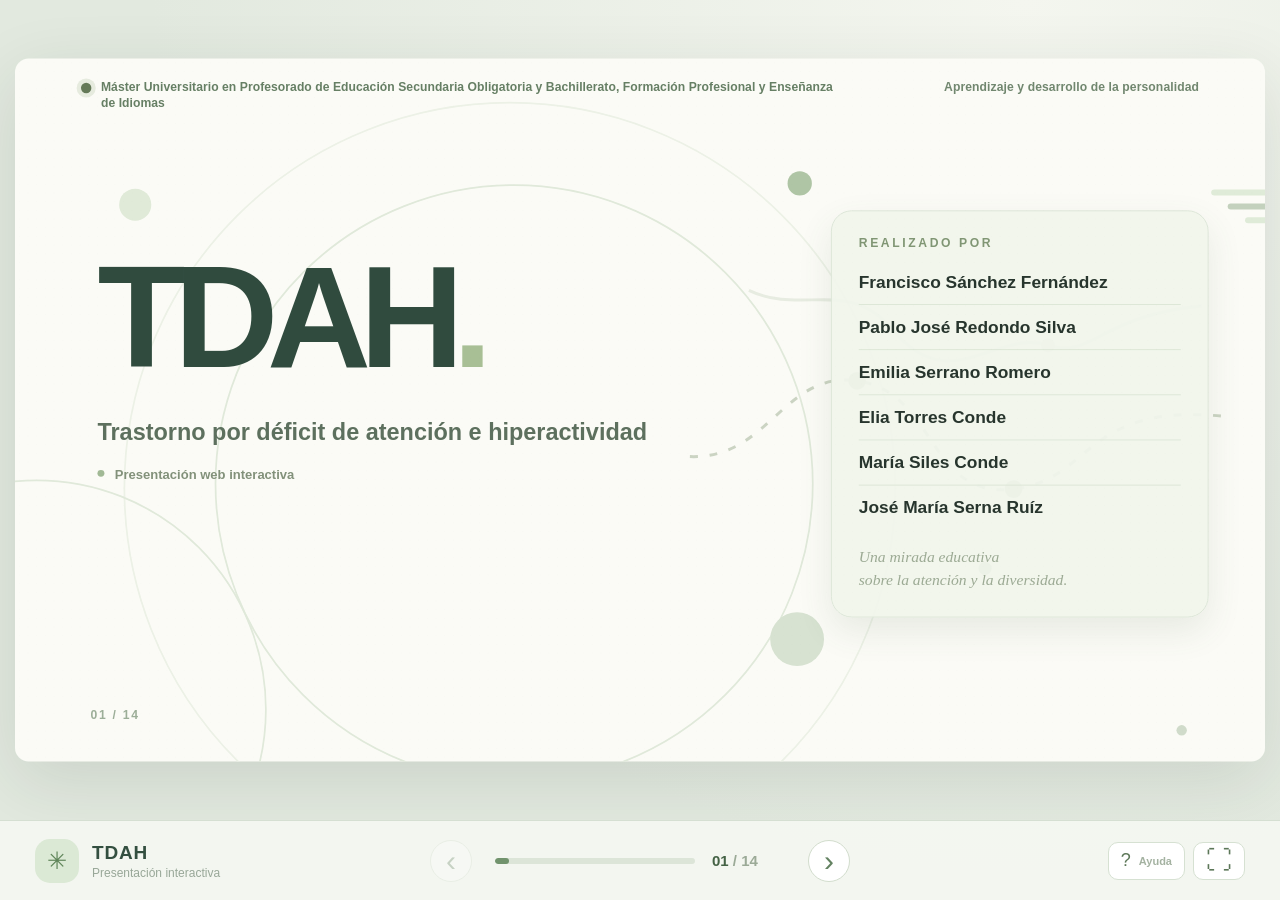
==== commit b7b1cd91: "Solución de errores" ====
--- a/index.html
+++ b/index.html
@@ -41,6 +41,7 @@
             <li>Emilia Serrano Romero</li>
             <li>Elia Torres Conde</li>
             <li>María Siles Conde</li>
+            <li>José María Serna Ruíz</li>
           </ul>
           <div class="cover-note">Una mirada educativa<br>sobre la atención y la diversidad.</div>
         </aside>
@@ -188,14 +189,9 @@
               <p class="char-subline">2. Hiperactividad</p>
               <p class="char-subline">3. Impulsividad</p>
               <p><strong>• Predominio de síntomas</strong></p>
-              <p><strong>• Subtipos:</strong></p>
-              <p class="char-subline">1. Inatento</p>
-              <p class="char-subline">2. Hiperactivo</p>
-              <p class="char-subline">3. Impulsivo</p>
-              <p><strong>• Características no excluyentes</strong></p>
-            </div>
-            <div class="char-button-group" role="group" aria-label="Seleccionar características predominantes">
-              <button type="button" class="char-subtype-btn" data-char-panel="0" aria-pressed="false">INATENCIÓN <span>↗</span></button>
+            </div>
+            <div class="char-button-group char-button-group--vertical" role="group" aria-label="Seleccionar característica predominante">
+              <button type="button" class="char-subtype-btn" data-char-panel="0" aria-pressed="false">DISTRAIBILIDAD <span>↗</span></button>
               <button type="button" class="char-subtype-btn" data-char-panel="1" aria-pressed="false">HIPERACTIVIDAD <span>↗</span></button>
               <button type="button" class="char-subtype-btn" data-char-panel="2" aria-pressed="false">IMPULSIVIDAD <span>↗</span></button>
             </div>
--- a/style.css
+++ b/style.css
@@ -1537,3 +1537,23 @@
   letter-spacing: normal;
   transition: none;
 }
+
+
+/* DIAPOSITIVA 7 — botones de características en columna */
+.slide-characteristics-dynamic .char-button-group--vertical {
+  display: grid;
+  grid-template-columns: minmax(0, 1fr);
+  grid-auto-flow: row;
+  gap: 9px;
+  width: 100%;
+  margin-top: 10px;
+}
+
+.slide-characteristics-dynamic .char-button-group--vertical .char-subtype-btn {
+  width: 100%;
+  min-width: 0;
+  height: 52px;
+  justify-content: space-between;
+  padding: 0 18px;
+  font-size: 16px;
+}
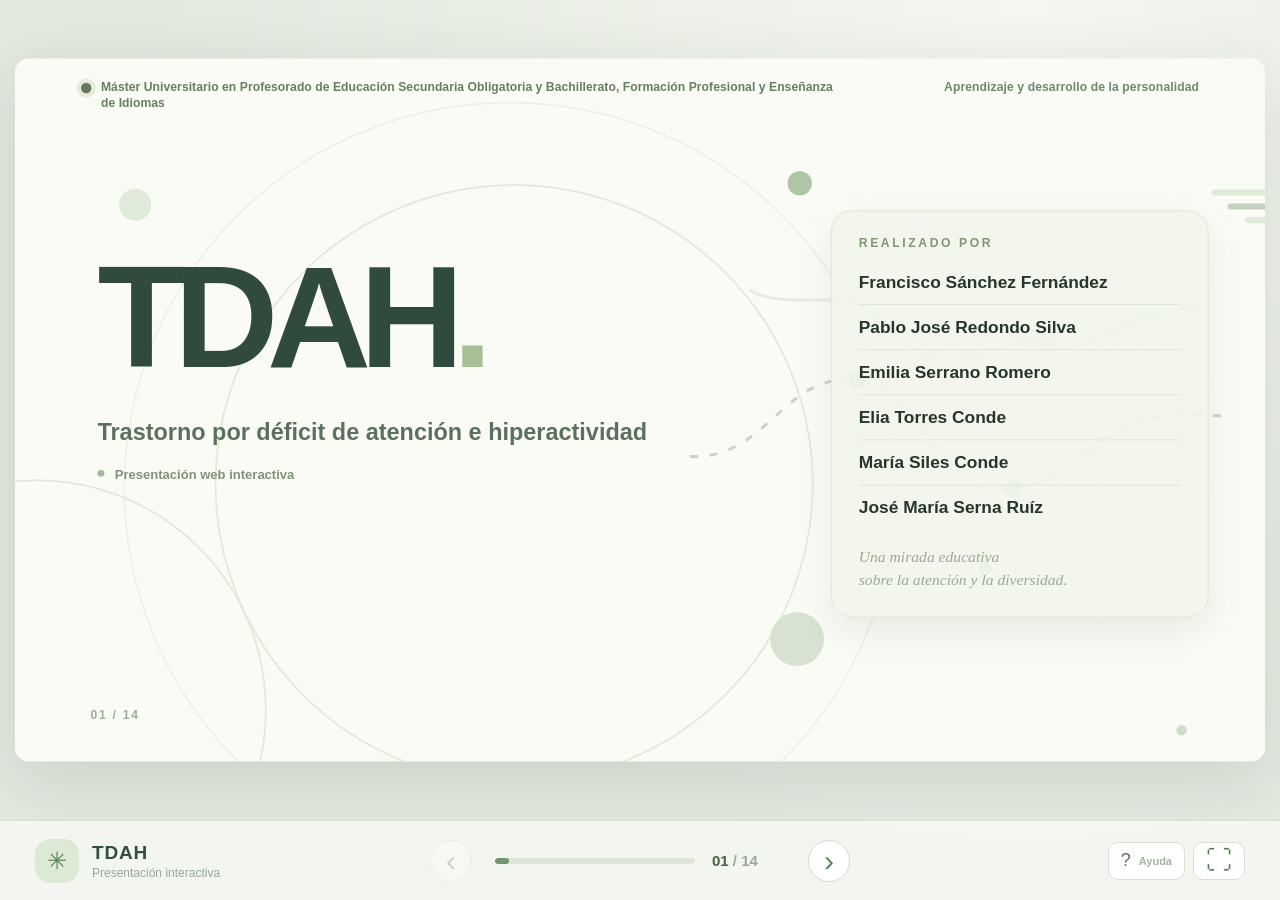
==== commit 36cf6c40: "Solución de errores" ====
--- a/index.html
+++ b/index.html
@@ -189,19 +189,21 @@
               <p class="char-subline">2. Hiperactividad</p>
               <p class="char-subline">3. Impulsividad</p>
               <p><strong>• Predominio de síntomas</strong></p>
-            </div>
-            <div class="char-button-group char-button-group--vertical" role="group" aria-label="Seleccionar característica predominante">
-              <button type="button" class="char-subtype-btn" data-char-panel="0" aria-pressed="false">DISTRAIBILIDAD <span>↗</span></button>
-              <button type="button" class="char-subtype-btn" data-char-panel="1" aria-pressed="false">HIPERACTIVIDAD <span>↗</span></button>
-              <button type="button" class="char-subtype-btn" data-char-panel="2" aria-pressed="false">IMPULSIVIDAD <span>↗</span></button>
-            </div>
+              <p class="char-subtypes-heading"><strong>• Subtipos:</strong></p>
+            </div>
+            <div class="char-button-group char-button-group--vertical" role="group" aria-label="Seleccionar subtipo">
+              <button type="button" class="char-subtype-btn" data-char-panel="0" aria-pressed="false">DISTRAÍBLE <span aria-hidden="true">↗</span></button>
+              <button type="button" class="char-subtype-btn" data-char-panel="1" aria-pressed="false">HIPERACTIVO <span aria-hidden="true">↗</span></button>
+              <button type="button" class="char-subtype-btn" data-char-panel="2" aria-pressed="false">IMPULSIVO <span aria-hidden="true">↗</span></button>
+            </div>
+            <p class="char-after-buttons blur-target"><strong>• Características no excluyentes</strong></p>
           </article>
           <div class="char-display paper-card" aria-live="polite">
             <figure class="char-main-picture" id="char-main-picture">
               <img src="[data-uri]" alt="Ilustración del niño sosteniendo una maraña de líneas" />
             </figure>
             <article class="char-topic-panel" data-char-content="0" hidden>
-              <header class="char-topic-title"><h3>INATENCIÓN</h3><img src="[data-uri]" alt="Ilustración que acompaña a la inatención"></header>
+              <header class="char-topic-title"><h3>DISTRAIBILIDAD</h3><img src="[data-uri]" alt="Ilustración que acompaña a la inatención"></header>
               <ul class="char-info-list blur-target">
                 <li>Dificultad para atender a los detalles de las tareas escolares y cotidianas.</li>
                 <li>Errores por descuido.</li>
@@ -227,6 +229,8 @@
               <ul class="char-info-list blur-target">
                 <li>Dificultad para controlar e inhibir conductas.</li>
                 <li>Dificultad en la regulación emocional.</li>
+                <li>Interrumpe a los demás.</li>
+                <li>Responde antes de tiempo.</li>
               </ul>
               <figure class="char-topic-visual">
                 <img src="./assets/impulsividad.PNG" alt="Ilustración de la impulsividad">
--- a/style.css
+++ b/style.css
@@ -1557,3 +1557,34 @@
   padding: 0 18px;
   font-size: 16px;
 }
+
+/* Diapositiva 7: lista original con los subtipos convertidos en botones. */
+.slide-characteristics-dynamic .char-intro-points .char-subtypes-heading {
+  margin-top: 3px;
+  margin-bottom: 0;
+}
+.slide-characteristics-dynamic .char-button-group--vertical {
+  display: grid;
+  grid-template-columns: minmax(0, 1fr);
+  gap: 7px;
+  margin-top: 7px;
+  width: 100%;
+}
+.slide-characteristics-dynamic .char-button-group--vertical .char-subtype-btn {
+  height: 43px;
+  min-height: 43px;
+  width: 100%;
+  min-width: 0;
+  padding-inline: 17px;
+  font-size: 17px;
+}
+.slide-characteristics-dynamic .char-after-buttons {
+  flex: 0 0 auto;
+  color: #465047;
+  font-size: 20.5px;
+  line-height: 1.27;
+  margin: 11px 0 0;
+}
+.slide-characteristics-dynamic .char-after-buttons strong {
+  font-weight: 730;
+}
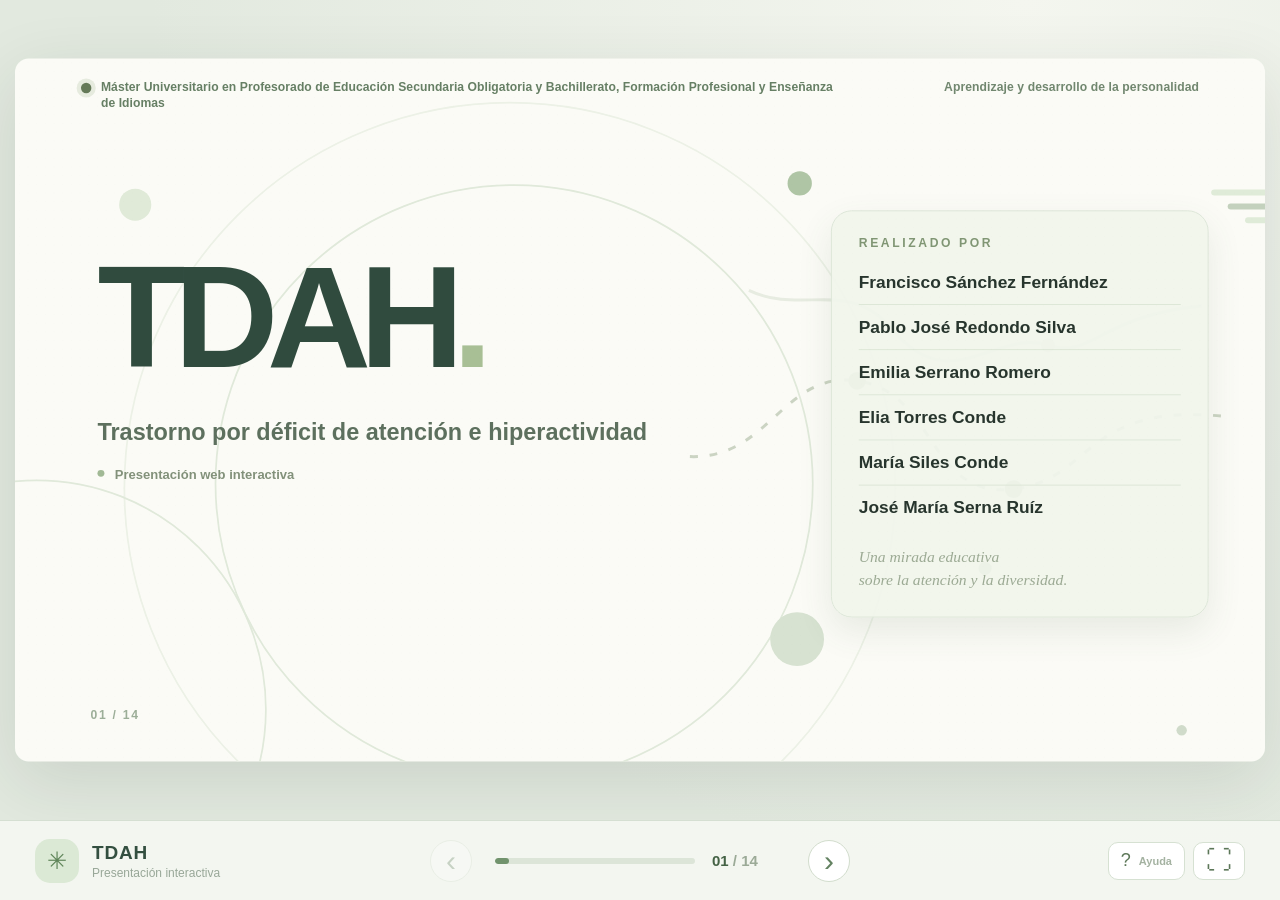
==== commit c97718ee: "Solución de errores" ====
--- a/index.html
+++ b/index.html
@@ -196,7 +196,9 @@
               <button type="button" class="char-subtype-btn" data-char-panel="1" aria-pressed="false">HIPERACTIVO <span aria-hidden="true">↗</span></button>
               <button type="button" class="char-subtype-btn" data-char-panel="2" aria-pressed="false">IMPULSIVO <span aria-hidden="true">↗</span></button>
             </div>
-            <p class="char-after-buttons blur-target"><strong>• Características no excluyentes</strong></p>
+            <p class="char-after-buttons char-intro-point blur-target">
+              <strong>• Características no excluyentes</strong>
+            </p>
           </article>
           <div class="char-display paper-card" aria-live="polite">
             <figure class="char-main-picture" id="char-main-picture">
--- a/style.css
+++ b/style.css
@@ -1,5 +1,5 @@
 :root{--ivory:#fbfbf6;--paper:#fff;--canvas:#e8ece3;--olive:#647957;--forest:#304b3e;--sage:#a8b89c;--muted:#758175;--beige:#f0f1e9;--line:#d8dfd2;--ink:#27352d;--shadow:0 22px 80px rgba(32,51,39,.12)}
-*{box-sizing:border-box}html,body{margin:0;width:100%;height:100%;overflow:hidden}body{font-family:'Segoe UI',Arial,Helvetica,sans-serif;background:radial-gradient(circle at 80% 0%,#f4f6ef,#e2e9df 64%);color:var(--ink);-webkit-font-smoothing:antialiased}button{font:inherit}button:focus-visible{outline:3px solid #84a66b;outline-offset:3px}#viewport{height:calc(100vh - 80px);width:100vw;position:relative;overflow:hidden}.stage{position:absolute;top:50%;left:50%;width:1440px;height:810px;transform:translate(-50%,-50%) scale(var(--stage-scale,1));transform-origin:center center;background:var(--ivory);overflow:hidden;border-radius:16px;box-shadow:var(--shadow);isolation:isolate}.stage-grain{position:absolute;inset:0;pointer-events:none;z-index:4;background-image:radial-gradient(#536c5117 .55px,transparent .55px);background-size:10px 10px;opacity:.19}.stage-topbar{position:absolute;top:38px;left:76px;right:76px;display:flex;justify-content:space-between;align-items:center;z-index:40;color:#6d806b;font-size:14px;font-weight:700;letter-spacing:2.2px}.topbar-brand{display:flex;gap:12px;align-items:center}.brand-pulse{height:12px;width:12px;background:var(--olive);border-radius:50%;box-shadow:0 0 0 5px #bac9af55}.muted{opacity:.35}.topbar-right{display:flex;align-items:center;gap:20px;font-size:12px;color:#8e9d8d}.tiny-star{color:#859b73;font-size:24px}.slide{position:absolute;inset:0;z-index:2;padding:116px 86px 70px;opacity:0;visibility:hidden;transform:translateY(35px) scale(.986);transition:opacity .55s cubic-bezier(.2,.7,.3,1),transform .55s cubic-bezier(.2,.7,.3,1),visibility .55s;pointer-events:none}.slide.is-active{opacity:1;visibility:visible;transform:translateY(0) scale(1);pointer-events:auto;z-index:3}.slide:before{content:"";position:absolute;inset:auto -120px -260px auto;width:520px;height:520px;border:2px solid #e5e9de;border-radius:50%;pointer-events:none;z-index:-1}.slide:after{content:"";position:absolute;right:90px;bottom:30px;width:12px;height:12px;border-radius:50%;background:#d0dbca;z-index:-1}.slide-ordinal{position:absolute;bottom:46px;left:87px;font-size:14px;letter-spacing:2px;font-weight:700;color:#9cae98}.slide-corner{position:absolute;top:100px;right:0;width:62px;height:140px;pointer-events:none;display:flex;flex-direction:column;gap:9px;justify-content:center;z-index:1}.slide-corner span{height:7px;background:#dfebd8;border-radius:5px 0 0 5px}.slide-corner span:nth-child(2){width:43px;margin-left:auto;background:#c3d1bd}.slide-corner span:nth-child(3){width:23px;margin-left:auto}.eyebrow{font-size:14px;letter-spacing:2.5px;font-weight:800;color:var(--olive);text-transform:uppercase}.eyebrow-line{width:29px;height:2px;background:var(--olive);display:inline-block;vertical-align:middle;margin-right:10px}.page-heading{display:flex;align-items:baseline;justify-content:space-between;border-bottom:1px solid var(--line);padding-bottom:20px;margin:12px 0 32px}.page-heading h2{font-size:56px;line-height:1.12;font-weight:740;letter-spacing:-2.5px;margin:0;color:#263c30}.page-heading>p{font-size:17px;color:#8c9988;max-width:330px;text-align:right}.serif-accent,.section-script{font-family:Georgia,'Times New Roman',serif;font-weight:400;font-style:italic;color:var(--olive)}.page-heading.compact{margin-bottom:33px}.paper-card{background:var(--paper);border:1px solid var(--line);border-radius:20px;box-shadow:0 15px 38px rgba(51,79,56,.05)}
+*{box-sizing:border-box}html,body{margin:0;width:100%;height:100%;overflow:hidden}body{font-family:'Segoe UI',Arial,Helvetica,sans-serif;background:radial-gradient(circle at 80% 0%,#f4f6ef,#e2e9df 64%);color:var(--ink);-webkit-font-smoothing:antialiased}button{font:inherit}button:focus-visible{outline:3px solid #84a66b;outline-offset:3px}#viewport{height:calc(100vh - 80px);width:100vw;position:relative;overflow:hidden}.stage{position:absolute;top:50%;left:50%;width:1440px;height:810px;transform:translate(-50%,-50%) scale(1);transform-origin:center center;background:var(--ivory);overflow:hidden;border-radius:16px;box-shadow:var(--shadow);isolation:isolate}.stage-grain{position:absolute;inset:0;pointer-events:none;z-index:4;background-image:radial-gradient(#536c5117 .55px,transparent .55px);background-size:10px 10px;opacity:.19}.stage-topbar{position:absolute;top:38px;left:76px;right:76px;display:flex;justify-content:space-between;align-items:center;z-index:40;color:#6d806b;font-size:14px;font-weight:700;letter-spacing:2.2px}.topbar-brand{display:flex;gap:12px;align-items:center}.brand-pulse{height:12px;width:12px;background:var(--olive);border-radius:50%;box-shadow:0 0 0 5px #bac9af55}.muted{opacity:.35}.topbar-right{display:flex;align-items:center;gap:20px;font-size:12px;color:#8e9d8d}.tiny-star{color:#859b73;font-size:24px}.slide{position:absolute;inset:0;z-index:2;padding:116px 86px 70px;opacity:0;visibility:hidden;transform:translateY(35px) scale(.986);transition:opacity .55s cubic-bezier(.2,.7,.3,1),transform .55s cubic-bezier(.2,.7,.3,1),visibility .55s;pointer-events:none}.slide.is-active{opacity:1;visibility:visible;transform:translateY(0) scale(1);pointer-events:auto;z-index:3}.slide:before{content:"";position:absolute;inset:auto -120px -260px auto;width:520px;height:520px;border:2px solid #e5e9de;border-radius:50%;pointer-events:none;z-index:-1}.slide:after{content:"";position:absolute;right:90px;bottom:30px;width:12px;height:12px;border-radius:50%;background:#d0dbca;z-index:-1}.slide-ordinal{position:absolute;bottom:46px;left:87px;font-size:14px;letter-spacing:2px;font-weight:700;color:#9cae98}.slide-corner{position:absolute;top:100px;right:0;width:62px;height:140px;pointer-events:none;display:flex;flex-direction:column;gap:9px;justify-content:center;z-index:1}.slide-corner span{height:7px;background:#dfebd8;border-radius:5px 0 0 5px}.slide-corner span:nth-child(2){width:43px;margin-left:auto;background:#c3d1bd}.slide-corner span:nth-child(3){width:23px;margin-left:auto}.eyebrow{font-size:14px;letter-spacing:2.5px;font-weight:800;color:var(--olive);text-transform:uppercase}.eyebrow-line{width:29px;height:2px;background:var(--olive);display:inline-block;vertical-align:middle;margin-right:10px}.page-heading{display:flex;align-items:baseline;justify-content:space-between;border-bottom:1px solid var(--line);padding-bottom:20px;margin:12px 0 32px}.page-heading h2{font-size:56px;line-height:1.12;font-weight:740;letter-spacing:-2.5px;margin:0;color:#263c30}.page-heading>p{font-size:17px;color:#8c9988;max-width:330px;text-align:right}.serif-accent,.section-script{font-family:Georgia,'Times New Roman',serif;font-weight:400;font-style:italic;color:var(--olive)}.page-heading.compact{margin-bottom:33px}.paper-card{background:var(--paper);border:1px solid var(--line);border-radius:20px;box-shadow:0 15px 38px rgba(51,79,56,.05)}
 /* Portada */
 .cover{padding:0}.cover:before{display:none}.cover-left{position:absolute;left:108px;top:200px;width:760px;z-index:5}.cover-heading{margin-top:39px;line-height:1}.cover-subtitle{font-family:Georgia,serif;font-size:58px;font-style:italic;color:var(--olive)}.cover h1{font-size:182px;font-weight:850;letter-spacing:-13px;margin:8px 0 0;color:var(--forest);line-height:1}.title-dot{color:#a8bf95}.cover-lede{font-size:27px;font-weight:550;color:#5d705e;margin:34px 0 22px;max-width:640px}.cover-mini-note{display:inline-flex;align-items:center;gap:12px;color:#82917a;font-size:15px;font-weight:650}.mini-dot{width:8px;height:8px;border-radius:50%;background:#a1b995}.author-pane{position:absolute;top:195px;right:82px;width:350px;padding:32px 33px;border-radius:24px;z-index:6;background:#f2f6eced;box-shadow:0 16px 40px #49604b1c;border:1px solid #d9e4d5}.micro-title{font-size:12px;letter-spacing:3px;font-weight:800;color:#809674;margin:0 0 20px}.author-list{list-style:none;padding:0;margin:0}.author-list li{padding:13px 0;border-bottom:1px solid #dbe5d5;font-size:16px;font-weight:600;line-height:1.28}.author-list li:last-child{border-bottom:0}.cover-note{color:#9caa94;font-family:Georgia,serif;font-style:italic;font-size:19px;line-height:1.5;margin-top:25px}.cover-design{position:absolute;inset:0;pointer-events:none}.orbit{position:absolute;border-radius:50%;border:2px solid #e0e9da}.orbit-a{width:690px;height:690px;left:230px;top:145px}.orbit-b{width:890px;height:890px;left:125px;top:50px;border-color:#ecf1e6}.orbit-c{width:530px;height:530px;left:-240px;top:485px}.neural-path{position:absolute;right:12px;top:130px;width:680px;opacity:.48;animation:drift 8s ease-in-out infinite alternate}.orb{position:absolute;border-radius:50%;background:#afc5a5;animation:float 6s ease-in-out infinite alternate}.o1{width:28px;height:28px;top:130px;left:890px}.o2{width:62px;height:62px;top:638px;left:870px;background:#d7e2d1}.o3{width:15px;height:15px;top:580px;left:1110px}.o4{width:37px;height:37px;top:150px;left:120px;background:#e0ead8}.cover .slide-ordinal{z-index:7}
 /* Agenda */
